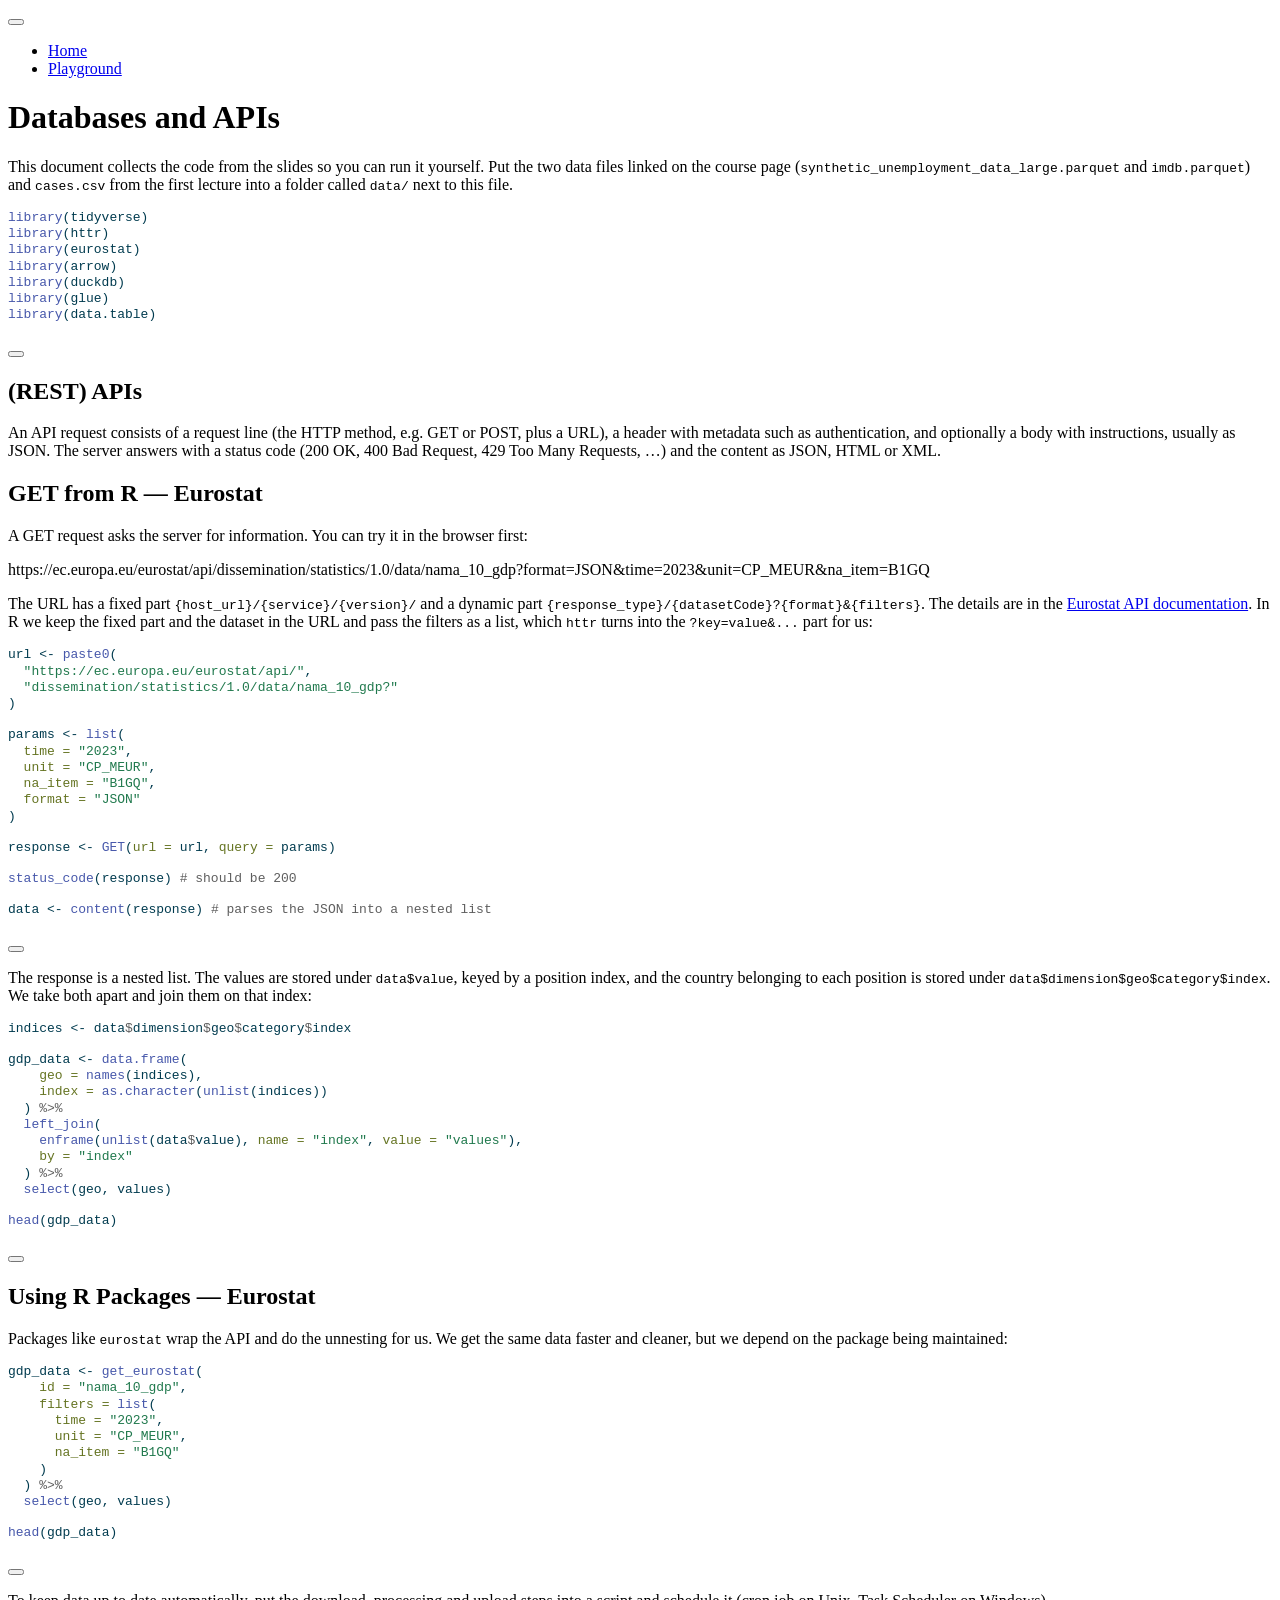
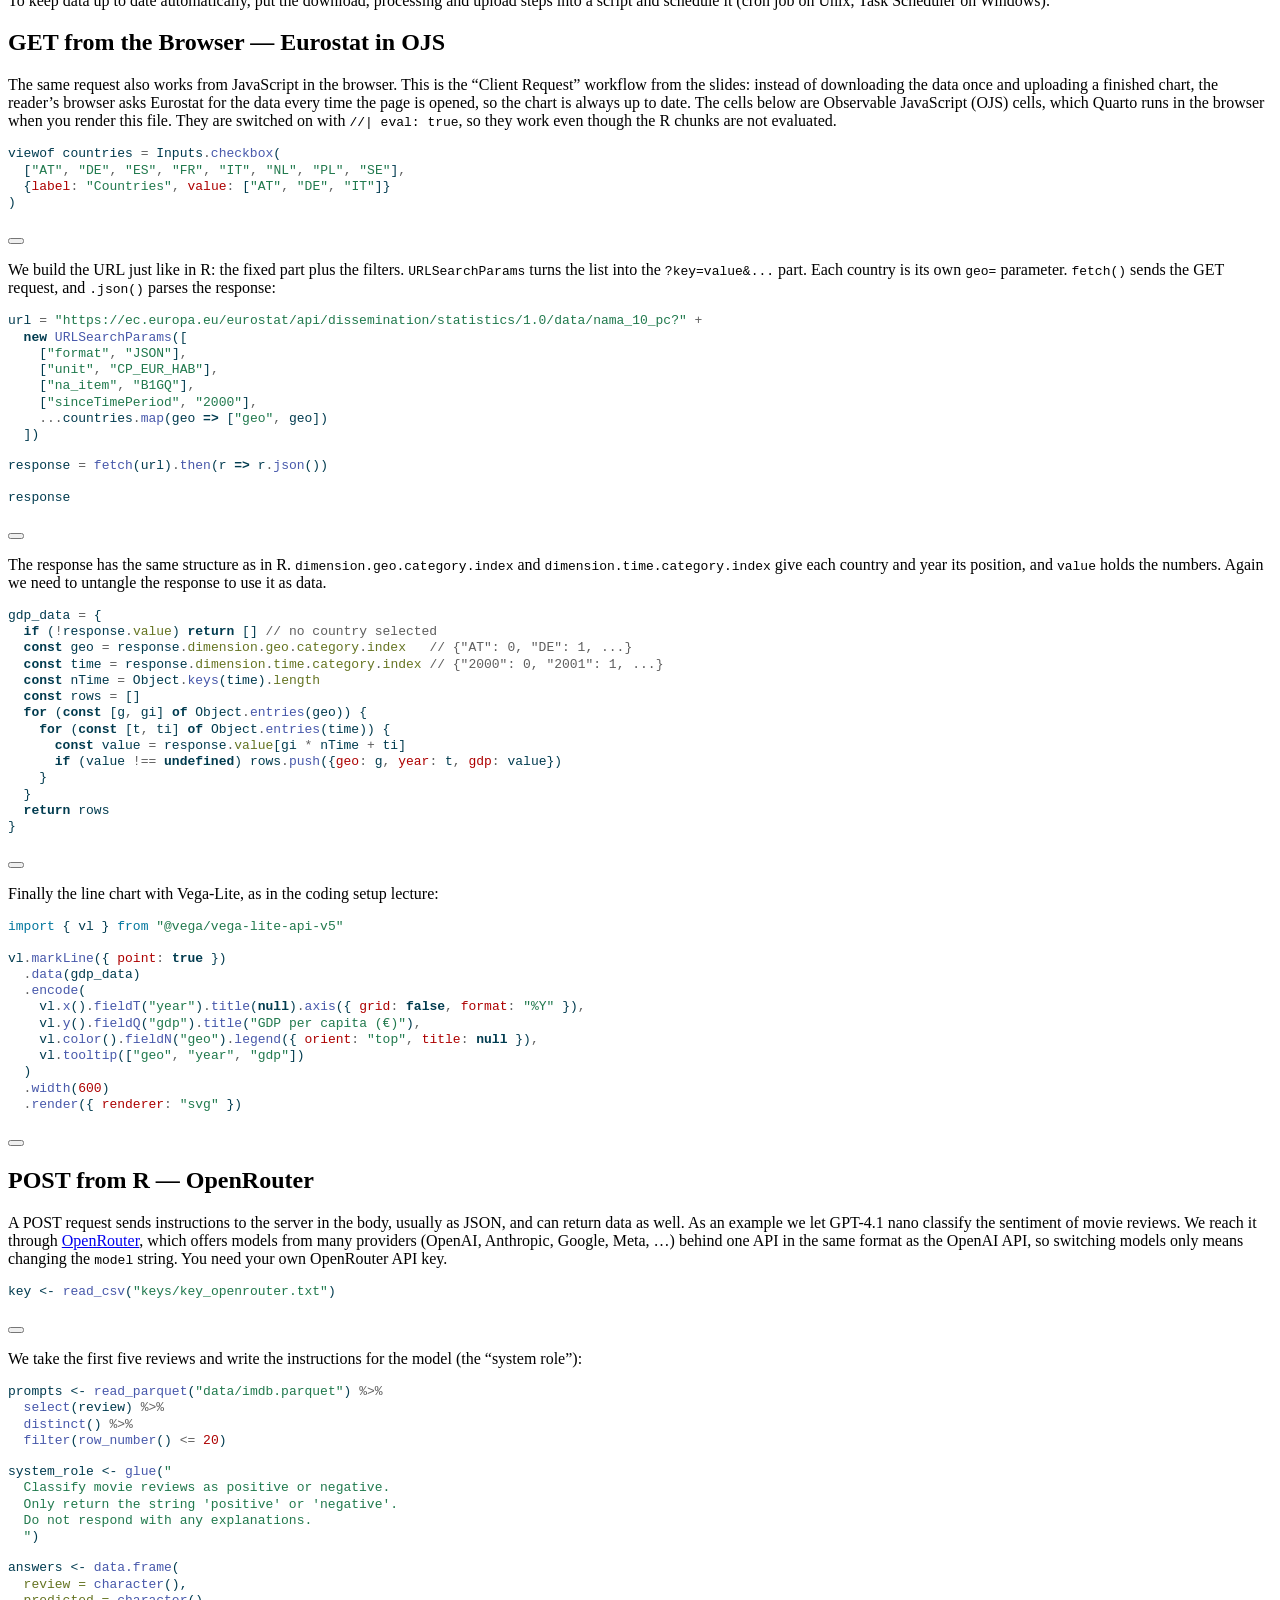
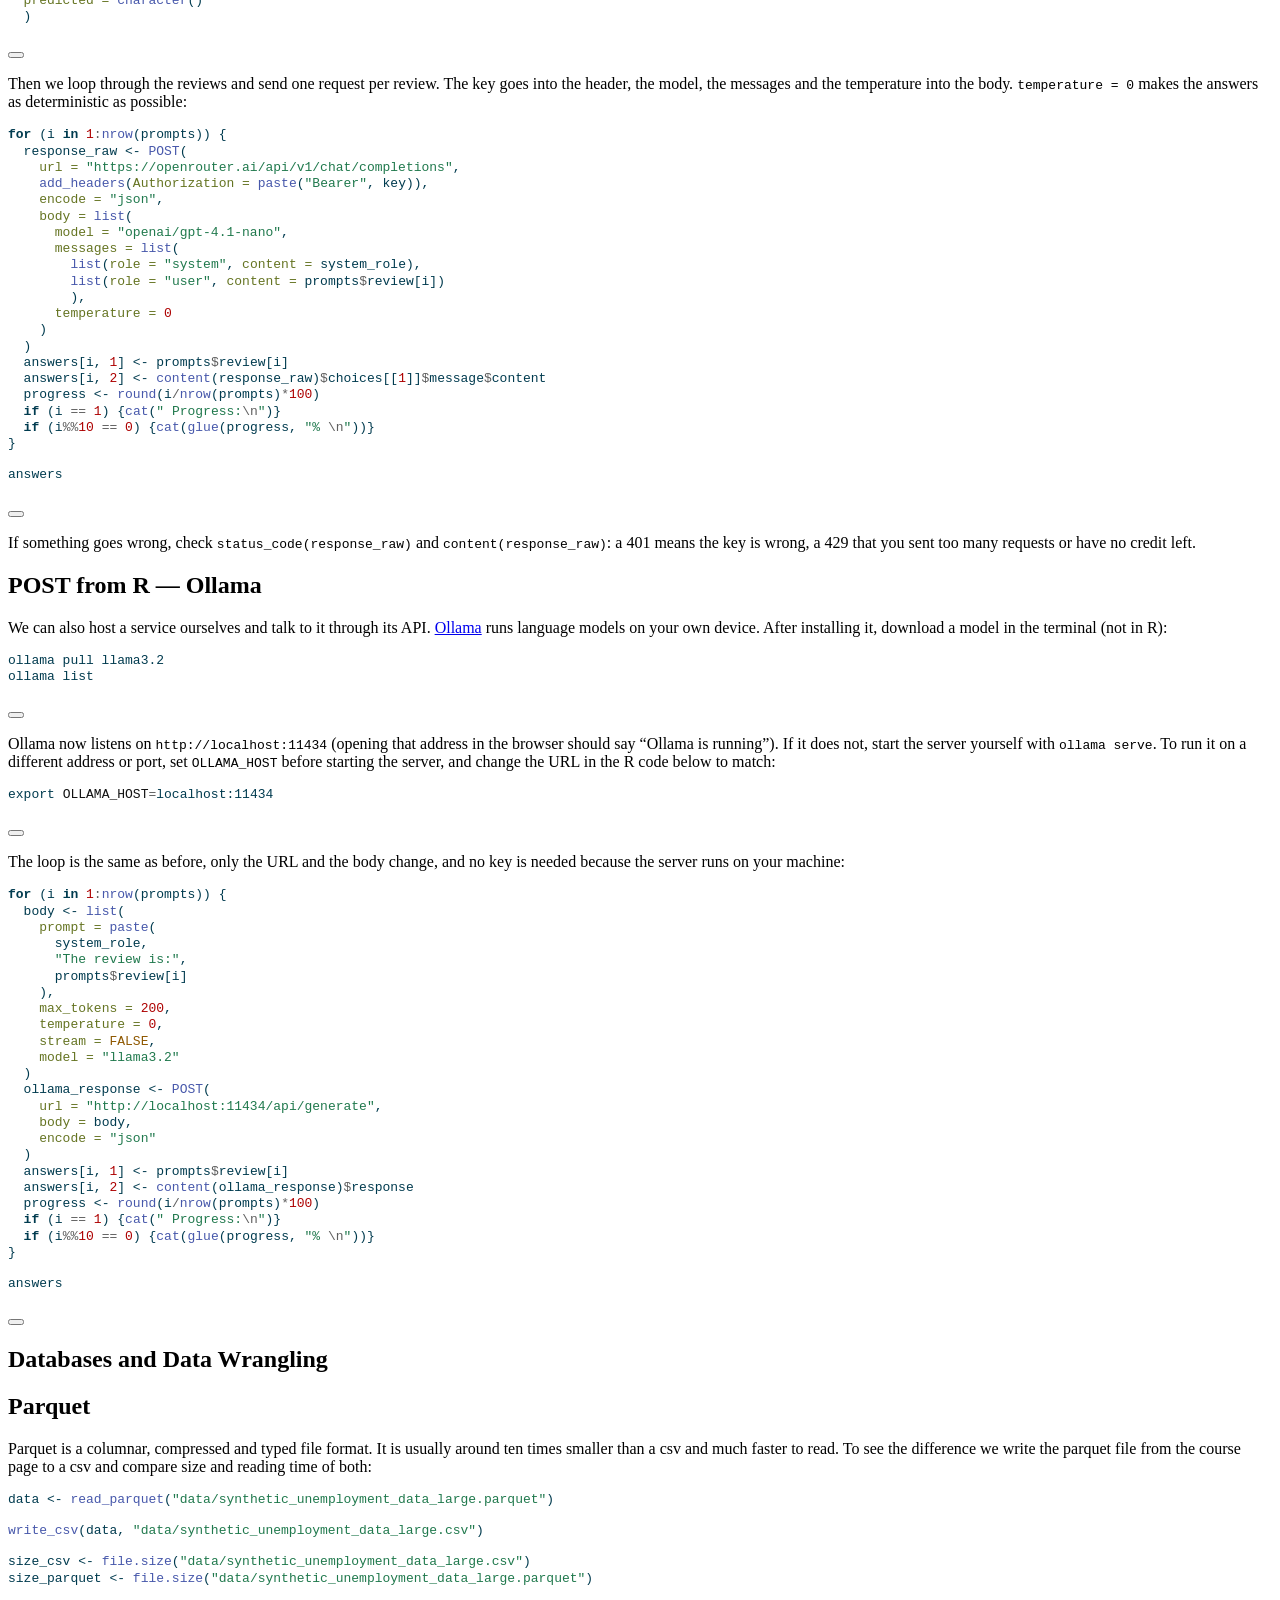
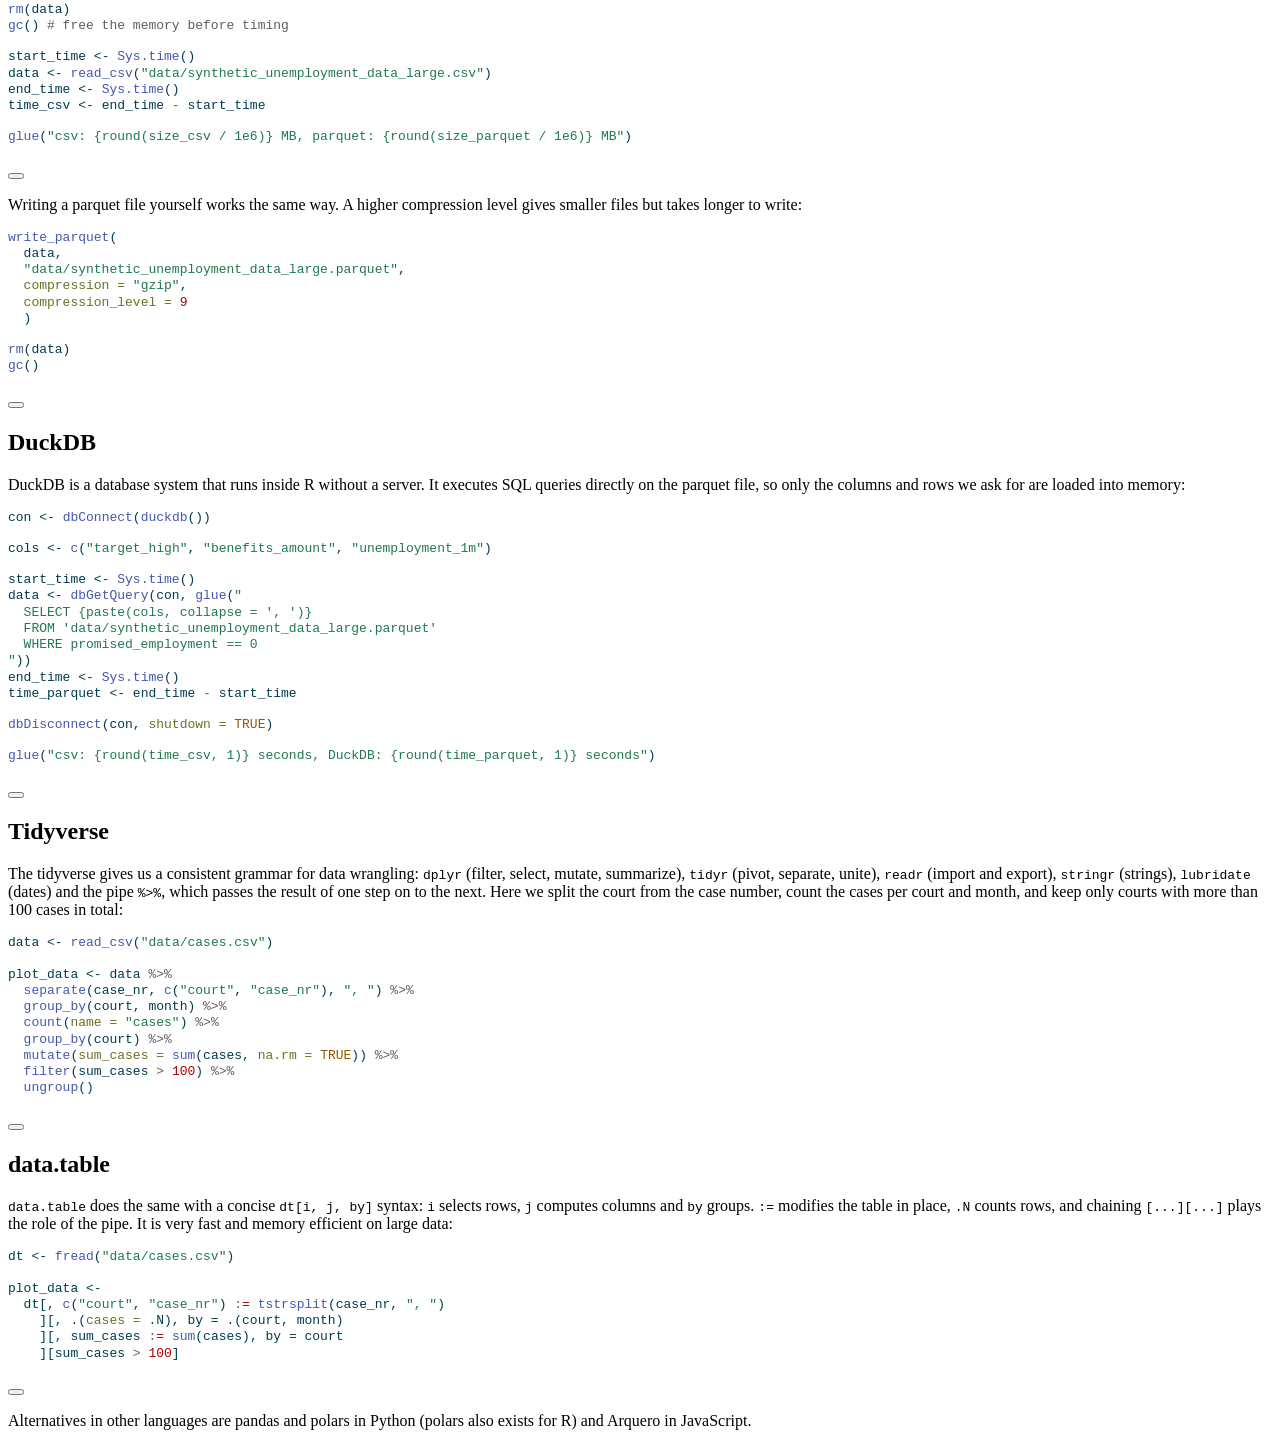
==== code-databases-api.html @ 8d9a41b2 "Built site for gh-pages" ====
<!DOCTYPE html>
<html xmlns="http://www.w3.org/1999/xhtml" lang="en" xml:lang="en"><head>

<meta charset="utf-8">
<meta name="generator" content="quarto-1.10.18">

<meta name="viewport" content="width=device-width, initial-scale=1.0, user-scalable=yes">


<title>Databases and APIs</title>
<style>
/* Default styles provided by pandoc.
** See https://pandoc.org/MANUAL.html#variables-for-html for config info.
*/
span.smallcaps{font-variant: small-caps;}
div.columns{display: flex; gap: 1.5em;}
div.column{flex: auto;}
@media screen {
div.columns{gap: min(4vw, 1.5em);}
div.column{overflow-x: auto;}
}
div.hanging-indent{margin-left: 1.5em; text-indent: -1.5em;}
ul.task-list{list-style: none;}
ul.task-list li input[type="checkbox"] {
  width: 0.8em;
  margin: 0 0.8em 0.2em -1em; /* quarto-specific, see https://github.com/quarto-dev/quarto-cli/issues/4556 */ 
  vertical-align: middle;
}
/* CSS for syntax highlighting */
html { -webkit-text-size-adjust: 100%; }
pre > code.sourceCode { white-space: pre; position: relative; }
pre > code.sourceCode > span { display: inline-block; line-height: 1.25; }
pre > code.sourceCode > span:empty { height: 1.2em; }
.sourceCode { overflow: visible; }
code.sourceCode > span { color: inherit; text-decoration: inherit; }
div.sourceCode { margin: 1em 0; }
pre.sourceCode { margin: 0; }
@media screen {
div.sourceCode { overflow: auto; }
}
@media print {
pre > code.sourceCode { white-space: pre-wrap; }
pre > code.sourceCode > span { text-indent: -5em; padding-left: 5em; }
}
pre.numberSource code
  { counter-reset: source-line 0; }
pre.numberSource code > span
  { position: relative; left: -4em; counter-increment: source-line; }
pre.numberSource code > span > a:first-child::before
  { content: counter(source-line);
    position: relative; left: -1em; text-align: right; vertical-align: baseline;
    border: none; display: inline-block;
    -webkit-touch-callout: none; -webkit-user-select: none;
    -khtml-user-select: none; -moz-user-select: none;
    -ms-user-select: none; user-select: none;
    padding: 0 4px; width: 4em;
  }
pre.numberSource { margin-left: 3em;  padding-left: 4px; }
div.sourceCode
  {   }
@media screen {
pre > code.sourceCode > span > a:first-child::before { text-decoration: underline; }
}
</style>


<script src="site_libs/quarto-nav/quarto-nav.js"></script>
<script src="site_libs/quarto-nav/headroom.min.js"></script>
<script src="site_libs/clipboard/clipboard.min.js"></script>
<script src="site_libs/quarto-search/autocomplete.umd.js"></script>
<script src="site_libs/quarto-search/fuse.min.js"></script>
<script src="site_libs/quarto-search/quarto-search.js"></script>
<meta name="quarto:offset" content="./">
<script src="site_libs/quarto-html/quarto.js" type="module"></script>
<script src="site_libs/quarto-html/tabsets/tabsets.js" type="module"></script>
<script src="site_libs/quarto-html/popper.min.js"></script>
<script src="site_libs/quarto-html/tippy.umd.min.js"></script>
<script src="site_libs/quarto-html/anchor.min.js"></script>
<link href="site_libs/quarto-html/tippy.css" rel="stylesheet">
<link href="site_libs/quarto-html/quarto-syntax-highlighting-64a204ab8560d761af7679ceaba22944.css" rel="stylesheet" id="quarto-text-highlighting-styles">
<script src="site_libs/bootstrap/bootstrap.min.js"></script>
<link href="site_libs/bootstrap/bootstrap-icons.css" rel="stylesheet">
<link href="site_libs/bootstrap/bootstrap-d0cfe7a3482e0d49a74229a8f3b76718.min.css" rel="stylesheet" append-hash="true" id="quarto-bootstrap" data-mode="light">
<script id="quarto-search-options" type="application/json">{
  "location": "navbar",
  "copy-button": false,
  "collapse-after": 3,
  "panel-placement": "end",
  "type": "overlay",
  "limit": 50,
  "keyboard-shortcut": [
    "f",
    "/",
    "s"
  ],
  "show-item-context": false,
  "language": {
    "search-no-results-text": "No results",
    "search-matching-documents-text": "matching documents",
    "search-copy-link-title": "Copy link to search",
    "search-hide-matches-text": "Hide additional matches",
    "search-more-match-text": "more match in this document",
    "search-more-matches-text": "more matches in this document",
    "search-clear-button-title": "Clear",
    "search-text-placeholder": "",
    "search-detached-cancel-button-title": "Cancel",
    "search-submit-button-title": "Submit",
    "search-label": "Search"
  }
}</script>
<script type="module" src="site_libs/quarto-ojs/quarto-ojs-runtime.js"></script>
<link href="site_libs/quarto-ojs/quarto-ojs.css" rel="stylesheet">


<link rel="stylesheet" href="style.css">
</head>

<body class="nav-fixed fullcontent quarto-light">

<div id="quarto-search-results"></div>
  <header id="quarto-header" class="headroom fixed-top">
    <nav class="navbar navbar-expand-lg " data-bs-theme="dark">
      <div class="navbar-container container-fluid">
            <div id="quarto-search" class="" title="Search"></div>
          <button class="navbar-toggler" type="button" data-bs-toggle="collapse" data-bs-target="#navbarCollapse" aria-controls="navbarCollapse" role="menu" aria-expanded="false" aria-label="Toggle navigation" onclick="if (window.quartoToggleHeadroom) { window.quartoToggleHeadroom(); }">
  <span class="navbar-toggler-icon"></span>
</button>
          <div class="collapse navbar-collapse" id="navbarCollapse">
            <ul class="navbar-nav navbar-nav-scroll me-auto">
  <li class="nav-item">
    <a class="nav-link" href="./index.html"> 
<span class="menu-text">Home</span></a>
  </li>  
  <li class="nav-item">
    <a class="nav-link" href="./playground.html"> 
<span class="menu-text">Playground</span></a>
  </li>  
</ul>
          </div> <!-- /navcollapse -->
            <div class="quarto-navbar-tools">
</div>
      </div> <!-- /container-fluid -->
    </nav>
</header>
<!-- content -->
<div id="quarto-content" class="quarto-container page-columns page-rows-contents page-layout-article page-navbar">
<!-- sidebar -->
<!-- margin-sidebar -->
    
<!-- main -->
<main class="content" id="quarto-document-content">

<header id="title-block-header" class="quarto-title-block default">
<div class="quarto-title">
<h1 class="title">Databases and APIs</h1>
</div>



<div class="quarto-title-meta">

    
  
    
  </div>
  


</header>


<p>This document collects the code from the slides so you can run it yourself. Put the two data files linked on the course page (<code>synthetic_unemployment_data_large.parquet</code> and <code>imdb.parquet</code>) and <code>cases.csv</code> from the first lecture into a folder called <code>data/</code> next to this file.</p>
<div class="cell">
<div class="code-copy-outer-scaffold"><div class="sourceCode cell-code" id="cb1"><pre class="sourceCode r code-with-copy"><code class="sourceCode r"><span id="cb1-1"><a href="#cb1-1" aria-hidden="true" tabindex="-1"></a><span class="fu">library</span>(tidyverse)</span>
<span id="cb1-2"><a href="#cb1-2" aria-hidden="true" tabindex="-1"></a><span class="fu">library</span>(httr)</span>
<span id="cb1-3"><a href="#cb1-3" aria-hidden="true" tabindex="-1"></a><span class="fu">library</span>(eurostat)</span>
<span id="cb1-4"><a href="#cb1-4" aria-hidden="true" tabindex="-1"></a><span class="fu">library</span>(arrow)</span>
<span id="cb1-5"><a href="#cb1-5" aria-hidden="true" tabindex="-1"></a><span class="fu">library</span>(duckdb)</span>
<span id="cb1-6"><a href="#cb1-6" aria-hidden="true" tabindex="-1"></a><span class="fu">library</span>(glue)</span>
<span id="cb1-7"><a href="#cb1-7" aria-hidden="true" tabindex="-1"></a><span class="fu">library</span>(data.table)</span></code></pre></div><button title="Copy to Clipboard" class="code-copy-button"><i class="bi"></i></button></div>
</div>
<section id="rest-apis" class="level1">
<h1>(REST) APIs</h1>
<p>An API request consists of a request line (the HTTP method, e.g.&nbsp;GET or POST, plus a URL), a header with metadata such as authentication, and optionally a body with instructions, usually as JSON. The server answers with a status code (200 OK, 400 Bad Request, 429 Too Many Requests, …) and the content as JSON, HTML or XML.</p>
<section id="get-from-r-eurostat" class="level2">
<h2 class="anchored" data-anchor-id="get-from-r-eurostat">GET from R — Eurostat</h2>
<p>A GET request asks the server for information. You can try it in the browser first:</p>
<p>https://ec.europa.eu/eurostat/api/dissemination/statistics/1.0/data/nama_10_gdp?format=JSON&amp;time=2023&amp;unit=CP_MEUR&amp;na_item=B1GQ</p>
<p>The URL has a fixed part <code>{host_url}/{service}/{version}/</code> and a dynamic part <code>{response_type}/{datasetCode}?{format}&amp;{filters}</code>. The details are in the <a href="https://ec.europa.eu/eurostat/web/user-guides/data-browser/api-data-access/api-detailed-guidelines/api-statistics">Eurostat API documentation</a>. In R we keep the fixed part and the dataset in the URL and pass the filters as a list, which <code>httr</code> turns into the <code>?key=value&amp;...</code> part for us:</p>
<div class="cell">
<div class="code-copy-outer-scaffold"><div class="sourceCode cell-code" id="cb2"><pre class="sourceCode r code-with-copy"><code class="sourceCode r"><span id="cb2-1"><a href="#cb2-1" aria-hidden="true" tabindex="-1"></a>url <span class="ot">&lt;-</span> <span class="fu">paste0</span>(</span>
<span id="cb2-2"><a href="#cb2-2" aria-hidden="true" tabindex="-1"></a>  <span class="st">"https://ec.europa.eu/eurostat/api/"</span>,</span>
<span id="cb2-3"><a href="#cb2-3" aria-hidden="true" tabindex="-1"></a>  <span class="st">"dissemination/statistics/1.0/data/nama_10_gdp?"</span></span>
<span id="cb2-4"><a href="#cb2-4" aria-hidden="true" tabindex="-1"></a>)</span>
<span id="cb2-5"><a href="#cb2-5" aria-hidden="true" tabindex="-1"></a></span>
<span id="cb2-6"><a href="#cb2-6" aria-hidden="true" tabindex="-1"></a>params <span class="ot">&lt;-</span> <span class="fu">list</span>(</span>
<span id="cb2-7"><a href="#cb2-7" aria-hidden="true" tabindex="-1"></a>  <span class="at">time =</span> <span class="st">"2023"</span>,</span>
<span id="cb2-8"><a href="#cb2-8" aria-hidden="true" tabindex="-1"></a>  <span class="at">unit =</span> <span class="st">"CP_MEUR"</span>,</span>
<span id="cb2-9"><a href="#cb2-9" aria-hidden="true" tabindex="-1"></a>  <span class="at">na_item =</span> <span class="st">"B1GQ"</span>,</span>
<span id="cb2-10"><a href="#cb2-10" aria-hidden="true" tabindex="-1"></a>  <span class="at">format =</span> <span class="st">"JSON"</span></span>
<span id="cb2-11"><a href="#cb2-11" aria-hidden="true" tabindex="-1"></a>)</span>
<span id="cb2-12"><a href="#cb2-12" aria-hidden="true" tabindex="-1"></a></span>
<span id="cb2-13"><a href="#cb2-13" aria-hidden="true" tabindex="-1"></a>response <span class="ot">&lt;-</span> <span class="fu">GET</span>(<span class="at">url =</span> url, <span class="at">query =</span> params)</span>
<span id="cb2-14"><a href="#cb2-14" aria-hidden="true" tabindex="-1"></a></span>
<span id="cb2-15"><a href="#cb2-15" aria-hidden="true" tabindex="-1"></a><span class="fu">status_code</span>(response) <span class="co"># should be 200</span></span>
<span id="cb2-16"><a href="#cb2-16" aria-hidden="true" tabindex="-1"></a></span>
<span id="cb2-17"><a href="#cb2-17" aria-hidden="true" tabindex="-1"></a>data <span class="ot">&lt;-</span> <span class="fu">content</span>(response) <span class="co"># parses the JSON into a nested list</span></span></code></pre></div><button title="Copy to Clipboard" class="code-copy-button"><i class="bi"></i></button></div>
</div>
<p>The response is a nested list. The values are stored under <code>data$value</code>, keyed by a position index, and the country belonging to each position is stored under <code>data$dimension$geo$category$index</code>. We take both apart and join them on that index:</p>
<div class="cell">
<div class="code-copy-outer-scaffold"><div class="sourceCode cell-code" id="cb3"><pre class="sourceCode r code-with-copy"><code class="sourceCode r"><span id="cb3-1"><a href="#cb3-1" aria-hidden="true" tabindex="-1"></a>indices <span class="ot">&lt;-</span> data<span class="sc">$</span>dimension<span class="sc">$</span>geo<span class="sc">$</span>category<span class="sc">$</span>index</span>
<span id="cb3-2"><a href="#cb3-2" aria-hidden="true" tabindex="-1"></a></span>
<span id="cb3-3"><a href="#cb3-3" aria-hidden="true" tabindex="-1"></a>gdp_data <span class="ot">&lt;-</span> <span class="fu">data.frame</span>(</span>
<span id="cb3-4"><a href="#cb3-4" aria-hidden="true" tabindex="-1"></a>    <span class="at">geo =</span> <span class="fu">names</span>(indices),</span>
<span id="cb3-5"><a href="#cb3-5" aria-hidden="true" tabindex="-1"></a>    <span class="at">index =</span> <span class="fu">as.character</span>(<span class="fu">unlist</span>(indices))</span>
<span id="cb3-6"><a href="#cb3-6" aria-hidden="true" tabindex="-1"></a>  ) <span class="sc">%&gt;%</span></span>
<span id="cb3-7"><a href="#cb3-7" aria-hidden="true" tabindex="-1"></a>  <span class="fu">left_join</span>(</span>
<span id="cb3-8"><a href="#cb3-8" aria-hidden="true" tabindex="-1"></a>    <span class="fu">enframe</span>(<span class="fu">unlist</span>(data<span class="sc">$</span>value), <span class="at">name =</span> <span class="st">"index"</span>, <span class="at">value =</span> <span class="st">"values"</span>),</span>
<span id="cb3-9"><a href="#cb3-9" aria-hidden="true" tabindex="-1"></a>    <span class="at">by =</span> <span class="st">"index"</span></span>
<span id="cb3-10"><a href="#cb3-10" aria-hidden="true" tabindex="-1"></a>  ) <span class="sc">%&gt;%</span></span>
<span id="cb3-11"><a href="#cb3-11" aria-hidden="true" tabindex="-1"></a>  <span class="fu">select</span>(geo, values)</span>
<span id="cb3-12"><a href="#cb3-12" aria-hidden="true" tabindex="-1"></a></span>
<span id="cb3-13"><a href="#cb3-13" aria-hidden="true" tabindex="-1"></a><span class="fu">head</span>(gdp_data)</span></code></pre></div><button title="Copy to Clipboard" class="code-copy-button"><i class="bi"></i></button></div>
</div>
</section>
<section id="using-r-packages-eurostat" class="level2">
<h2 class="anchored" data-anchor-id="using-r-packages-eurostat">Using R Packages — Eurostat</h2>
<p>Packages like <code>eurostat</code> wrap the API and do the unnesting for us. We get the same data faster and cleaner, but we depend on the package being maintained:</p>
<div class="cell">
<div class="code-copy-outer-scaffold"><div class="sourceCode cell-code" id="cb4"><pre class="sourceCode r code-with-copy"><code class="sourceCode r"><span id="cb4-1"><a href="#cb4-1" aria-hidden="true" tabindex="-1"></a>gdp_data <span class="ot">&lt;-</span> <span class="fu">get_eurostat</span>(</span>
<span id="cb4-2"><a href="#cb4-2" aria-hidden="true" tabindex="-1"></a>    <span class="at">id =</span> <span class="st">"nama_10_gdp"</span>,</span>
<span id="cb4-3"><a href="#cb4-3" aria-hidden="true" tabindex="-1"></a>    <span class="at">filters =</span> <span class="fu">list</span>(</span>
<span id="cb4-4"><a href="#cb4-4" aria-hidden="true" tabindex="-1"></a>      <span class="at">time =</span> <span class="st">"2023"</span>,</span>
<span id="cb4-5"><a href="#cb4-5" aria-hidden="true" tabindex="-1"></a>      <span class="at">unit =</span> <span class="st">"CP_MEUR"</span>,</span>
<span id="cb4-6"><a href="#cb4-6" aria-hidden="true" tabindex="-1"></a>      <span class="at">na_item =</span> <span class="st">"B1GQ"</span></span>
<span id="cb4-7"><a href="#cb4-7" aria-hidden="true" tabindex="-1"></a>    )</span>
<span id="cb4-8"><a href="#cb4-8" aria-hidden="true" tabindex="-1"></a>  ) <span class="sc">%&gt;%</span></span>
<span id="cb4-9"><a href="#cb4-9" aria-hidden="true" tabindex="-1"></a>  <span class="fu">select</span>(geo, values)</span>
<span id="cb4-10"><a href="#cb4-10" aria-hidden="true" tabindex="-1"></a></span>
<span id="cb4-11"><a href="#cb4-11" aria-hidden="true" tabindex="-1"></a><span class="fu">head</span>(gdp_data)</span></code></pre></div><button title="Copy to Clipboard" class="code-copy-button"><i class="bi"></i></button></div>
</div>
<p>To keep data up to date automatically, put the download, processing and upload steps into a script and schedule it (cron job on Unix, Task Scheduler on Windows).</p>
</section>
<section id="get-from-the-browser-eurostat-in-ojs" class="level2">
<h2 class="anchored" data-anchor-id="get-from-the-browser-eurostat-in-ojs">GET from the Browser — Eurostat in OJS</h2>
<p>The same request also works from JavaScript in the browser. This is the “Client Request” workflow from the slides: instead of downloading the data once and uploading a finished chart, the reader’s browser asks Eurostat for the data every time the page is opened, so the chart is always up to date. The cells below are Observable JavaScript (OJS) cells, which Quarto runs in the browser when you render this file. They are switched on with <code>//| eval: true</code>, so they work even though the R chunks are not evaluated.</p>
<div class="cell" data-eval="true">
<div class="code-copy-outer-scaffold"><div class="sourceCode cell-code" id="cb5" data-startfrom="98" data-source-offset="0"><pre class="sourceCode js code-with-copy"><code class="sourceCode javascript" style="counter-reset: source-line 97;"><span id="cb5-98"><a href="#cb5-98" aria-hidden="true" tabindex="-1"></a>viewof countries <span class="op">=</span> Inputs<span class="op">.</span><span class="fu">checkbox</span>(</span>
<span id="cb5-99"><a href="#cb5-99" aria-hidden="true" tabindex="-1"></a>  [<span class="st">"AT"</span><span class="op">,</span> <span class="st">"DE"</span><span class="op">,</span> <span class="st">"ES"</span><span class="op">,</span> <span class="st">"FR"</span><span class="op">,</span> <span class="st">"IT"</span><span class="op">,</span> <span class="st">"NL"</span><span class="op">,</span> <span class="st">"PL"</span><span class="op">,</span> <span class="st">"SE"</span>]<span class="op">,</span></span>
<span id="cb5-100"><a href="#cb5-100" aria-hidden="true" tabindex="-1"></a>  {<span class="dt">label</span><span class="op">:</span> <span class="st">"Countries"</span><span class="op">,</span> <span class="dt">value</span><span class="op">:</span> [<span class="st">"AT"</span><span class="op">,</span> <span class="st">"DE"</span><span class="op">,</span> <span class="st">"IT"</span>]}</span>
<span id="cb5-101"><a href="#cb5-101" aria-hidden="true" tabindex="-1"></a>)</span></code></pre></div><button title="Copy to Clipboard" class="code-copy-button"><i class="bi"></i></button></div>
<div class="cell-output cell-output-display">
<div id="ojs-cell-1" data-nodetype="declaration">

</div>
</div>
</div>
<p>We build the URL just like in R: the fixed part plus the filters. <code>URLSearchParams</code> turns the list into the <code>?key=value&amp;...</code> part. Each country is its own <code>geo=</code> parameter. <code>fetch()</code> sends the GET request, and <code>.json()</code> parses the response:</p>
<div class="cell" data-eval="true">
<div class="code-copy-outer-scaffold"><div class="sourceCode cell-code" id="cb6" data-startfrom="111" data-source-offset="-0"><pre class="sourceCode js code-with-copy"><code class="sourceCode javascript" style="counter-reset: source-line 110;"><span id="cb6-111"><a href="#cb6-111" aria-hidden="true" tabindex="-1"></a>url <span class="op">=</span> <span class="st">"https://ec.europa.eu/eurostat/api/dissemination/statistics/1.0/data/nama_10_pc?"</span> <span class="op">+</span></span>
<span id="cb6-112"><a href="#cb6-112" aria-hidden="true" tabindex="-1"></a>  <span class="kw">new</span> <span class="fu">URLSearchParams</span>([</span>
<span id="cb6-113"><a href="#cb6-113" aria-hidden="true" tabindex="-1"></a>    [<span class="st">"format"</span><span class="op">,</span> <span class="st">"JSON"</span>]<span class="op">,</span></span>
<span id="cb6-114"><a href="#cb6-114" aria-hidden="true" tabindex="-1"></a>    [<span class="st">"unit"</span><span class="op">,</span> <span class="st">"CP_EUR_HAB"</span>]<span class="op">,</span></span>
<span id="cb6-115"><a href="#cb6-115" aria-hidden="true" tabindex="-1"></a>    [<span class="st">"na_item"</span><span class="op">,</span> <span class="st">"B1GQ"</span>]<span class="op">,</span></span>
<span id="cb6-116"><a href="#cb6-116" aria-hidden="true" tabindex="-1"></a>    [<span class="st">"sinceTimePeriod"</span><span class="op">,</span> <span class="st">"2000"</span>]<span class="op">,</span></span>
<span id="cb6-117"><a href="#cb6-117" aria-hidden="true" tabindex="-1"></a>    <span class="op">...</span>countries<span class="op">.</span><span class="fu">map</span>(geo <span class="kw">=&gt;</span> [<span class="st">"geo"</span><span class="op">,</span> geo])</span>
<span id="cb6-118"><a href="#cb6-118" aria-hidden="true" tabindex="-1"></a>  ])</span>
<span id="cb6-119"><a href="#cb6-119" aria-hidden="true" tabindex="-1"></a></span>
<span id="cb6-120"><a href="#cb6-120" aria-hidden="true" tabindex="-1"></a>response <span class="op">=</span> <span class="fu">fetch</span>(url)<span class="op">.</span><span class="fu">then</span>(r <span class="kw">=&gt;</span> r<span class="op">.</span><span class="fu">json</span>())</span>
<span id="cb6-121"><a href="#cb6-121" aria-hidden="true" tabindex="-1"></a></span>
<span id="cb6-122"><a href="#cb6-122" aria-hidden="true" tabindex="-1"></a>response</span></code></pre></div><button title="Copy to Clipboard" class="code-copy-button"><i class="bi"></i></button></div>
<div class="cell-output cell-output-display">
<div>
<div id="ojs-cell-2-1" data-nodetype="declaration">

</div>
</div>
</div>
<div class="cell-output cell-output-display">
<div>
<div id="ojs-cell-2-2" data-nodetype="declaration">

</div>
</div>
</div>
<div class="cell-output cell-output-display">
<div>
<div id="ojs-cell-2-3" data-nodetype="expression">

</div>
</div>
</div>
</div>
<p>The response has the same structure as in R. <code>dimension.geo.category.index</code> and <code>dimension.time.category.index</code> give each country and year its position, and <code>value</code> holds the numbers. Again we need to untangle the response to use it as data.</p>
<div class="cell" data-eval="true">
<div class="code-copy-outer-scaffold"><div class="sourceCode cell-code" id="cb7" data-startfrom="130" data-source-offset="0"><pre class="sourceCode js code-with-copy"><code class="sourceCode javascript" style="counter-reset: source-line 129;"><span id="cb7-130"><a href="#cb7-130" aria-hidden="true" tabindex="-1"></a>gdp_data <span class="op">=</span> {</span>
<span id="cb7-131"><a href="#cb7-131" aria-hidden="true" tabindex="-1"></a>  <span class="cf">if</span> (<span class="op">!</span>response<span class="op">.</span><span class="at">value</span>) <span class="cf">return</span> [] <span class="co">// no country selected</span></span>
<span id="cb7-132"><a href="#cb7-132" aria-hidden="true" tabindex="-1"></a>  <span class="kw">const</span> geo <span class="op">=</span> response<span class="op">.</span><span class="at">dimension</span><span class="op">.</span><span class="at">geo</span><span class="op">.</span><span class="at">category</span><span class="op">.</span><span class="at">index</span>   <span class="co">// {"AT": 0, "DE": 1, ...}</span></span>
<span id="cb7-133"><a href="#cb7-133" aria-hidden="true" tabindex="-1"></a>  <span class="kw">const</span> time <span class="op">=</span> response<span class="op">.</span><span class="at">dimension</span><span class="op">.</span><span class="at">time</span><span class="op">.</span><span class="at">category</span><span class="op">.</span><span class="at">index</span> <span class="co">// {"2000": 0, "2001": 1, ...}</span></span>
<span id="cb7-134"><a href="#cb7-134" aria-hidden="true" tabindex="-1"></a>  <span class="kw">const</span> nTime <span class="op">=</span> <span class="bu">Object</span><span class="op">.</span><span class="fu">keys</span>(time)<span class="op">.</span><span class="at">length</span></span>
<span id="cb7-135"><a href="#cb7-135" aria-hidden="true" tabindex="-1"></a>  <span class="kw">const</span> rows <span class="op">=</span> []</span>
<span id="cb7-136"><a href="#cb7-136" aria-hidden="true" tabindex="-1"></a>  <span class="cf">for</span> (<span class="kw">const</span> [g<span class="op">,</span> gi] <span class="kw">of</span> <span class="bu">Object</span><span class="op">.</span><span class="fu">entries</span>(geo)) {</span>
<span id="cb7-137"><a href="#cb7-137" aria-hidden="true" tabindex="-1"></a>    <span class="cf">for</span> (<span class="kw">const</span> [t<span class="op">,</span> ti] <span class="kw">of</span> <span class="bu">Object</span><span class="op">.</span><span class="fu">entries</span>(time)) {</span>
<span id="cb7-138"><a href="#cb7-138" aria-hidden="true" tabindex="-1"></a>      <span class="kw">const</span> value <span class="op">=</span> response<span class="op">.</span><span class="at">value</span>[gi <span class="op">*</span> nTime <span class="op">+</span> ti]</span>
<span id="cb7-139"><a href="#cb7-139" aria-hidden="true" tabindex="-1"></a>      <span class="cf">if</span> (value <span class="op">!==</span> <span class="kw">undefined</span>) rows<span class="op">.</span><span class="fu">push</span>({<span class="dt">geo</span><span class="op">:</span> g<span class="op">,</span> <span class="dt">year</span><span class="op">:</span> t<span class="op">,</span> <span class="dt">gdp</span><span class="op">:</span> value})</span>
<span id="cb7-140"><a href="#cb7-140" aria-hidden="true" tabindex="-1"></a>    }</span>
<span id="cb7-141"><a href="#cb7-141" aria-hidden="true" tabindex="-1"></a>  }</span>
<span id="cb7-142"><a href="#cb7-142" aria-hidden="true" tabindex="-1"></a>  <span class="cf">return</span> rows</span>
<span id="cb7-143"><a href="#cb7-143" aria-hidden="true" tabindex="-1"></a>}</span></code></pre></div><button title="Copy to Clipboard" class="code-copy-button"><i class="bi"></i></button></div>
<div class="cell-output cell-output-display">
<div id="ojs-cell-3" data-nodetype="declaration">

</div>
</div>
</div>
<p>Finally the line chart with Vega-Lite, as in the coding setup lecture:</p>
<div class="cell" data-eval="true">
<div class="code-copy-outer-scaffold"><div class="sourceCode cell-code" id="cb8" data-startfrom="154" data-source-offset="-0"><pre class="sourceCode js code-with-copy"><code class="sourceCode javascript" style="counter-reset: source-line 153;"><span id="cb8-154"><a href="#cb8-154" aria-hidden="true" tabindex="-1"></a><span class="im">import</span> { vl } <span class="im">from</span> <span class="st">"@vega/vega-lite-api-v5"</span></span>
<span id="cb8-155"><a href="#cb8-155" aria-hidden="true" tabindex="-1"></a></span>
<span id="cb8-156"><a href="#cb8-156" aria-hidden="true" tabindex="-1"></a>vl<span class="op">.</span><span class="fu">markLine</span>({ <span class="dt">point</span><span class="op">:</span> <span class="kw">true</span> })</span>
<span id="cb8-157"><a href="#cb8-157" aria-hidden="true" tabindex="-1"></a>  <span class="op">.</span><span class="fu">data</span>(gdp_data)</span>
<span id="cb8-158"><a href="#cb8-158" aria-hidden="true" tabindex="-1"></a>  <span class="op">.</span><span class="fu">encode</span>(</span>
<span id="cb8-159"><a href="#cb8-159" aria-hidden="true" tabindex="-1"></a>    vl<span class="op">.</span><span class="fu">x</span>()<span class="op">.</span><span class="fu">fieldT</span>(<span class="st">"year"</span>)<span class="op">.</span><span class="fu">title</span>(<span class="kw">null</span>)<span class="op">.</span><span class="fu">axis</span>({ <span class="dt">grid</span><span class="op">:</span> <span class="kw">false</span><span class="op">,</span> <span class="dt">format</span><span class="op">:</span> <span class="st">"%Y"</span> })<span class="op">,</span></span>
<span id="cb8-160"><a href="#cb8-160" aria-hidden="true" tabindex="-1"></a>    vl<span class="op">.</span><span class="fu">y</span>()<span class="op">.</span><span class="fu">fieldQ</span>(<span class="st">"gdp"</span>)<span class="op">.</span><span class="fu">title</span>(<span class="st">"GDP per capita (€)"</span>)<span class="op">,</span></span>
<span id="cb8-161"><a href="#cb8-161" aria-hidden="true" tabindex="-1"></a>    vl<span class="op">.</span><span class="fu">color</span>()<span class="op">.</span><span class="fu">fieldN</span>(<span class="st">"geo"</span>)<span class="op">.</span><span class="fu">legend</span>({ <span class="dt">orient</span><span class="op">:</span> <span class="st">"top"</span><span class="op">,</span> <span class="dt">title</span><span class="op">:</span> <span class="kw">null</span> })<span class="op">,</span></span>
<span id="cb8-162"><a href="#cb8-162" aria-hidden="true" tabindex="-1"></a>    vl<span class="op">.</span><span class="fu">tooltip</span>([<span class="st">"geo"</span><span class="op">,</span> <span class="st">"year"</span><span class="op">,</span> <span class="st">"gdp"</span>])</span>
<span id="cb8-163"><a href="#cb8-163" aria-hidden="true" tabindex="-1"></a>  )</span>
<span id="cb8-164"><a href="#cb8-164" aria-hidden="true" tabindex="-1"></a>  <span class="op">.</span><span class="fu">width</span>(<span class="dv">600</span>)</span>
<span id="cb8-165"><a href="#cb8-165" aria-hidden="true" tabindex="-1"></a>  <span class="op">.</span><span class="fu">render</span>({ <span class="dt">renderer</span><span class="op">:</span> <span class="st">"svg"</span> })</span></code></pre></div><button title="Copy to Clipboard" class="code-copy-button"><i class="bi"></i></button></div>
<div class="cell-output cell-output-display">
<div>
<div id="ojs-cell-4-1" data-nodetype="declaration">

</div>
</div>
</div>
<div class="cell-output cell-output-display">
<div>
<div id="ojs-cell-4-2" data-nodetype="expression">

</div>
</div>
</div>
</div>
</section>
<section id="post-from-r-openrouter" class="level2">
<h2 class="anchored" data-anchor-id="post-from-r-openrouter">POST from R — OpenRouter</h2>
<p>A POST request sends instructions to the server in the body, usually as JSON, and can return data as well. As an example we let GPT-4.1 nano classify the sentiment of movie reviews. We reach it through <a href="https://openrouter.ai/docs/quickstart">OpenRouter</a>, which offers models from many providers (OpenAI, Anthropic, Google, Meta, …) behind one API in the same format as the OpenAI API, so switching models only means changing the <code>model</code> string. You need your own OpenRouter API key.</p>
<div class="cell">
<div class="code-copy-outer-scaffold"><div class="sourceCode cell-code" id="cb9"><pre class="sourceCode r code-with-copy"><code class="sourceCode r"><span id="cb9-1"><a href="#cb9-1" aria-hidden="true" tabindex="-1"></a>key <span class="ot">&lt;-</span> <span class="fu">read_csv</span>(<span class="st">"keys/key_openrouter.txt"</span>)</span></code></pre></div><button title="Copy to Clipboard" class="code-copy-button"><i class="bi"></i></button></div>
</div>
<p>We take the first five reviews and write the instructions for the model (the “system role”):</p>
<div class="cell">
<div class="code-copy-outer-scaffold"><div class="sourceCode cell-code" id="cb10"><pre class="sourceCode r code-with-copy"><code class="sourceCode r"><span id="cb10-1"><a href="#cb10-1" aria-hidden="true" tabindex="-1"></a>prompts <span class="ot">&lt;-</span> <span class="fu">read_parquet</span>(<span class="st">"data/imdb.parquet"</span>) <span class="sc">%&gt;%</span></span>
<span id="cb10-2"><a href="#cb10-2" aria-hidden="true" tabindex="-1"></a>  <span class="fu">select</span>(review) <span class="sc">%&gt;%</span></span>
<span id="cb10-3"><a href="#cb10-3" aria-hidden="true" tabindex="-1"></a>  <span class="fu">distinct</span>() <span class="sc">%&gt;%</span></span>
<span id="cb10-4"><a href="#cb10-4" aria-hidden="true" tabindex="-1"></a>  <span class="fu">filter</span>(<span class="fu">row_number</span>() <span class="sc">&lt;=</span> <span class="dv">20</span>)</span>
<span id="cb10-5"><a href="#cb10-5" aria-hidden="true" tabindex="-1"></a></span>
<span id="cb10-6"><a href="#cb10-6" aria-hidden="true" tabindex="-1"></a>system_role <span class="ot">&lt;-</span> <span class="fu">glue</span>(<span class="st">"</span></span>
<span id="cb10-7"><a href="#cb10-7" aria-hidden="true" tabindex="-1"></a><span class="st">  Classify movie reviews as positive or negative.</span></span>
<span id="cb10-8"><a href="#cb10-8" aria-hidden="true" tabindex="-1"></a><span class="st">  Only return the string 'positive' or 'negative'.</span></span>
<span id="cb10-9"><a href="#cb10-9" aria-hidden="true" tabindex="-1"></a><span class="st">  Do not respond with any explanations.</span></span>
<span id="cb10-10"><a href="#cb10-10" aria-hidden="true" tabindex="-1"></a><span class="st">  "</span>)</span>
<span id="cb10-11"><a href="#cb10-11" aria-hidden="true" tabindex="-1"></a></span>
<span id="cb10-12"><a href="#cb10-12" aria-hidden="true" tabindex="-1"></a>answers <span class="ot">&lt;-</span> <span class="fu">data.frame</span>(</span>
<span id="cb10-13"><a href="#cb10-13" aria-hidden="true" tabindex="-1"></a>  <span class="at">review =</span> <span class="fu">character</span>(),</span>
<span id="cb10-14"><a href="#cb10-14" aria-hidden="true" tabindex="-1"></a>  <span class="at">predicted =</span> <span class="fu">character</span>()</span>
<span id="cb10-15"><a href="#cb10-15" aria-hidden="true" tabindex="-1"></a>  )</span></code></pre></div><button title="Copy to Clipboard" class="code-copy-button"><i class="bi"></i></button></div>
</div>
<p>Then we loop through the reviews and send one request per review. The key goes into the header, the model, the messages and the temperature into the body. <code>temperature = 0</code> makes the answers as deterministic as possible:</p>
<div class="cell">
<div class="code-copy-outer-scaffold"><div class="sourceCode cell-code" id="cb11"><pre class="sourceCode r code-with-copy"><code class="sourceCode r"><span id="cb11-1"><a href="#cb11-1" aria-hidden="true" tabindex="-1"></a><span class="cf">for</span> (i <span class="cf">in</span> <span class="dv">1</span><span class="sc">:</span><span class="fu">nrow</span>(prompts)) {</span>
<span id="cb11-2"><a href="#cb11-2" aria-hidden="true" tabindex="-1"></a>  response_raw <span class="ot">&lt;-</span> <span class="fu">POST</span>(</span>
<span id="cb11-3"><a href="#cb11-3" aria-hidden="true" tabindex="-1"></a>    <span class="at">url =</span> <span class="st">"https://openrouter.ai/api/v1/chat/completions"</span>,</span>
<span id="cb11-4"><a href="#cb11-4" aria-hidden="true" tabindex="-1"></a>    <span class="fu">add_headers</span>(<span class="at">Authorization =</span> <span class="fu">paste</span>(<span class="st">"Bearer"</span>, key)),</span>
<span id="cb11-5"><a href="#cb11-5" aria-hidden="true" tabindex="-1"></a>    <span class="at">encode =</span> <span class="st">"json"</span>,</span>
<span id="cb11-6"><a href="#cb11-6" aria-hidden="true" tabindex="-1"></a>    <span class="at">body =</span> <span class="fu">list</span>(</span>
<span id="cb11-7"><a href="#cb11-7" aria-hidden="true" tabindex="-1"></a>      <span class="at">model =</span> <span class="st">"openai/gpt-4.1-nano"</span>,</span>
<span id="cb11-8"><a href="#cb11-8" aria-hidden="true" tabindex="-1"></a>      <span class="at">messages =</span> <span class="fu">list</span>(</span>
<span id="cb11-9"><a href="#cb11-9" aria-hidden="true" tabindex="-1"></a>        <span class="fu">list</span>(<span class="at">role =</span> <span class="st">"system"</span>, <span class="at">content =</span> system_role),</span>
<span id="cb11-10"><a href="#cb11-10" aria-hidden="true" tabindex="-1"></a>        <span class="fu">list</span>(<span class="at">role =</span> <span class="st">"user"</span>, <span class="at">content =</span> prompts<span class="sc">$</span>review[i])</span>
<span id="cb11-11"><a href="#cb11-11" aria-hidden="true" tabindex="-1"></a>        ),</span>
<span id="cb11-12"><a href="#cb11-12" aria-hidden="true" tabindex="-1"></a>      <span class="at">temperature =</span> <span class="dv">0</span></span>
<span id="cb11-13"><a href="#cb11-13" aria-hidden="true" tabindex="-1"></a>    )</span>
<span id="cb11-14"><a href="#cb11-14" aria-hidden="true" tabindex="-1"></a>  )</span>
<span id="cb11-15"><a href="#cb11-15" aria-hidden="true" tabindex="-1"></a>  answers[i, <span class="dv">1</span>] <span class="ot">&lt;-</span> prompts<span class="sc">$</span>review[i]</span>
<span id="cb11-16"><a href="#cb11-16" aria-hidden="true" tabindex="-1"></a>  answers[i, <span class="dv">2</span>] <span class="ot">&lt;-</span> <span class="fu">content</span>(response_raw)<span class="sc">$</span>choices[[<span class="dv">1</span>]]<span class="sc">$</span>message<span class="sc">$</span>content</span>
<span id="cb11-17"><a href="#cb11-17" aria-hidden="true" tabindex="-1"></a>  progress <span class="ot">&lt;-</span> <span class="fu">round</span>(i<span class="sc">/</span><span class="fu">nrow</span>(prompts)<span class="sc">*</span><span class="dv">100</span>)</span>
<span id="cb11-18"><a href="#cb11-18" aria-hidden="true" tabindex="-1"></a>  <span class="cf">if</span> (i <span class="sc">==</span> <span class="dv">1</span>) {<span class="fu">cat</span>(<span class="st">" Progress:</span><span class="sc">\n</span><span class="st">"</span>)}</span>
<span id="cb11-19"><a href="#cb11-19" aria-hidden="true" tabindex="-1"></a>  <span class="cf">if</span> (i<span class="sc">%%</span><span class="dv">10</span> <span class="sc">==</span> <span class="dv">0</span>) {<span class="fu">cat</span>(<span class="fu">glue</span>(progress, <span class="st">"% </span><span class="sc">\n</span><span class="st">"</span>))}</span>
<span id="cb11-20"><a href="#cb11-20" aria-hidden="true" tabindex="-1"></a>}</span>
<span id="cb11-21"><a href="#cb11-21" aria-hidden="true" tabindex="-1"></a></span>
<span id="cb11-22"><a href="#cb11-22" aria-hidden="true" tabindex="-1"></a>answers</span></code></pre></div><button title="Copy to Clipboard" class="code-copy-button"><i class="bi"></i></button></div>
</div>
<p>If something goes wrong, check <code>status_code(response_raw)</code> and <code>content(response_raw)</code>: a 401 means the key is wrong, a 429 that you sent too many requests or have no credit left.</p>
</section>
<section id="post-from-r-ollama" class="level2">
<h2 class="anchored" data-anchor-id="post-from-r-ollama">POST from R — Ollama</h2>
<p>We can also host a service ourselves and talk to it through its API. <a href="https://docs.ollama.com">Ollama</a> runs language models on your own device. After installing it, download a model in the terminal (not in R):</p>
<div class="cell">
<div class="code-copy-outer-scaffold"><div class="sourceCode cell-code" id="cb12"><pre class="sourceCode sh code-with-copy"><code class="sourceCode bash"><span id="cb12-1"><a href="#cb12-1" aria-hidden="true" tabindex="-1"></a><span class="ex">ollama</span> pull llama3.2</span>
<span id="cb12-2"><a href="#cb12-2" aria-hidden="true" tabindex="-1"></a><span class="ex">ollama</span> list</span></code></pre></div><button title="Copy to Clipboard" class="code-copy-button"><i class="bi"></i></button></div>
</div>
<p>Ollama now listens on <code>http://localhost:11434</code> (opening that address in the browser should say “Ollama is running”). If it does not, start the server yourself with <code>ollama serve</code>. To run it on a different address or port, set <code>OLLAMA_HOST</code> before starting the server, and change the URL in the R code below to match:</p>
<div class="cell">
<div class="code-copy-outer-scaffold"><div class="sourceCode cell-code" id="cb13"><pre class="sourceCode sh code-with-copy"><code class="sourceCode bash"><span id="cb13-1"><a href="#cb13-1" aria-hidden="true" tabindex="-1"></a><span class="bu">export</span> <span class="va">OLLAMA_HOST</span><span class="op">=</span>localhost:11434</span></code></pre></div><button title="Copy to Clipboard" class="code-copy-button"><i class="bi"></i></button></div>
</div>
<p>The loop is the same as before, only the URL and the body change, and no key is needed because the server runs on your machine:</p>
<div class="cell">
<div class="code-copy-outer-scaffold"><div class="sourceCode cell-code" id="cb14"><pre class="sourceCode r code-with-copy"><code class="sourceCode r"><span id="cb14-1"><a href="#cb14-1" aria-hidden="true" tabindex="-1"></a><span class="cf">for</span> (i <span class="cf">in</span> <span class="dv">1</span><span class="sc">:</span><span class="fu">nrow</span>(prompts)) {</span>
<span id="cb14-2"><a href="#cb14-2" aria-hidden="true" tabindex="-1"></a>  body <span class="ot">&lt;-</span> <span class="fu">list</span>(</span>
<span id="cb14-3"><a href="#cb14-3" aria-hidden="true" tabindex="-1"></a>    <span class="at">prompt =</span> <span class="fu">paste</span>(</span>
<span id="cb14-4"><a href="#cb14-4" aria-hidden="true" tabindex="-1"></a>      system_role,</span>
<span id="cb14-5"><a href="#cb14-5" aria-hidden="true" tabindex="-1"></a>      <span class="st">"The review is:"</span>,</span>
<span id="cb14-6"><a href="#cb14-6" aria-hidden="true" tabindex="-1"></a>      prompts<span class="sc">$</span>review[i]</span>
<span id="cb14-7"><a href="#cb14-7" aria-hidden="true" tabindex="-1"></a>    ),</span>
<span id="cb14-8"><a href="#cb14-8" aria-hidden="true" tabindex="-1"></a>    <span class="at">max_tokens =</span> <span class="dv">200</span>,</span>
<span id="cb14-9"><a href="#cb14-9" aria-hidden="true" tabindex="-1"></a>    <span class="at">temperature =</span> <span class="dv">0</span>,</span>
<span id="cb14-10"><a href="#cb14-10" aria-hidden="true" tabindex="-1"></a>    <span class="at">stream =</span> <span class="cn">FALSE</span>,</span>
<span id="cb14-11"><a href="#cb14-11" aria-hidden="true" tabindex="-1"></a>    <span class="at">model =</span> <span class="st">"llama3.2"</span></span>
<span id="cb14-12"><a href="#cb14-12" aria-hidden="true" tabindex="-1"></a>  )</span>
<span id="cb14-13"><a href="#cb14-13" aria-hidden="true" tabindex="-1"></a>  ollama_response <span class="ot">&lt;-</span> <span class="fu">POST</span>(</span>
<span id="cb14-14"><a href="#cb14-14" aria-hidden="true" tabindex="-1"></a>    <span class="at">url =</span> <span class="st">"http://localhost:11434/api/generate"</span>,</span>
<span id="cb14-15"><a href="#cb14-15" aria-hidden="true" tabindex="-1"></a>    <span class="at">body =</span> body,</span>
<span id="cb14-16"><a href="#cb14-16" aria-hidden="true" tabindex="-1"></a>    <span class="at">encode =</span> <span class="st">"json"</span></span>
<span id="cb14-17"><a href="#cb14-17" aria-hidden="true" tabindex="-1"></a>  )</span>
<span id="cb14-18"><a href="#cb14-18" aria-hidden="true" tabindex="-1"></a>  answers[i, <span class="dv">1</span>] <span class="ot">&lt;-</span> prompts<span class="sc">$</span>review[i]</span>
<span id="cb14-19"><a href="#cb14-19" aria-hidden="true" tabindex="-1"></a>  answers[i, <span class="dv">2</span>] <span class="ot">&lt;-</span> <span class="fu">content</span>(ollama_response)<span class="sc">$</span>response</span>
<span id="cb14-20"><a href="#cb14-20" aria-hidden="true" tabindex="-1"></a>  progress <span class="ot">&lt;-</span> <span class="fu">round</span>(i<span class="sc">/</span><span class="fu">nrow</span>(prompts)<span class="sc">*</span><span class="dv">100</span>)</span>
<span id="cb14-21"><a href="#cb14-21" aria-hidden="true" tabindex="-1"></a>  <span class="cf">if</span> (i <span class="sc">==</span> <span class="dv">1</span>) {<span class="fu">cat</span>(<span class="st">" Progress:</span><span class="sc">\n</span><span class="st">"</span>)}</span>
<span id="cb14-22"><a href="#cb14-22" aria-hidden="true" tabindex="-1"></a>  <span class="cf">if</span> (i<span class="sc">%%</span><span class="dv">10</span> <span class="sc">==</span> <span class="dv">0</span>) {<span class="fu">cat</span>(<span class="fu">glue</span>(progress, <span class="st">"% </span><span class="sc">\n</span><span class="st">"</span>))}</span>
<span id="cb14-23"><a href="#cb14-23" aria-hidden="true" tabindex="-1"></a>}</span>
<span id="cb14-24"><a href="#cb14-24" aria-hidden="true" tabindex="-1"></a></span>
<span id="cb14-25"><a href="#cb14-25" aria-hidden="true" tabindex="-1"></a>answers</span></code></pre></div><button title="Copy to Clipboard" class="code-copy-button"><i class="bi"></i></button></div>
</div>
</section>
</section>
<section id="databases-and-data-wrangling" class="level1">
<h1>Databases and Data Wrangling</h1>
<section id="parquet" class="level2">
<h2 class="anchored" data-anchor-id="parquet">Parquet</h2>
<p>Parquet is a columnar, compressed and typed file format. It is usually around ten times smaller than a csv and much faster to read. To see the difference we write the parquet file from the course page to a csv and compare size and reading time of both:</p>
<div class="cell">
<div class="code-copy-outer-scaffold"><div class="sourceCode cell-code" id="cb15"><pre class="sourceCode r code-with-copy"><code class="sourceCode r"><span id="cb15-1"><a href="#cb15-1" aria-hidden="true" tabindex="-1"></a>data <span class="ot">&lt;-</span> <span class="fu">read_parquet</span>(<span class="st">"data/synthetic_unemployment_data_large.parquet"</span>)</span>
<span id="cb15-2"><a href="#cb15-2" aria-hidden="true" tabindex="-1"></a></span>
<span id="cb15-3"><a href="#cb15-3" aria-hidden="true" tabindex="-1"></a><span class="fu">write_csv</span>(data, <span class="st">"data/synthetic_unemployment_data_large.csv"</span>)</span>
<span id="cb15-4"><a href="#cb15-4" aria-hidden="true" tabindex="-1"></a></span>
<span id="cb15-5"><a href="#cb15-5" aria-hidden="true" tabindex="-1"></a>size_csv <span class="ot">&lt;-</span> <span class="fu">file.size</span>(<span class="st">"data/synthetic_unemployment_data_large.csv"</span>)</span>
<span id="cb15-6"><a href="#cb15-6" aria-hidden="true" tabindex="-1"></a>size_parquet <span class="ot">&lt;-</span> <span class="fu">file.size</span>(<span class="st">"data/synthetic_unemployment_data_large.parquet"</span>)</span>
<span id="cb15-7"><a href="#cb15-7" aria-hidden="true" tabindex="-1"></a></span>
<span id="cb15-8"><a href="#cb15-8" aria-hidden="true" tabindex="-1"></a><span class="fu">rm</span>(data)</span>
<span id="cb15-9"><a href="#cb15-9" aria-hidden="true" tabindex="-1"></a><span class="fu">gc</span>() <span class="co"># free the memory before timing</span></span>
<span id="cb15-10"><a href="#cb15-10" aria-hidden="true" tabindex="-1"></a></span>
<span id="cb15-11"><a href="#cb15-11" aria-hidden="true" tabindex="-1"></a>start_time <span class="ot">&lt;-</span> <span class="fu">Sys.time</span>()</span>
<span id="cb15-12"><a href="#cb15-12" aria-hidden="true" tabindex="-1"></a>data <span class="ot">&lt;-</span> <span class="fu">read_csv</span>(<span class="st">"data/synthetic_unemployment_data_large.csv"</span>)</span>
<span id="cb15-13"><a href="#cb15-13" aria-hidden="true" tabindex="-1"></a>end_time <span class="ot">&lt;-</span> <span class="fu">Sys.time</span>()</span>
<span id="cb15-14"><a href="#cb15-14" aria-hidden="true" tabindex="-1"></a>time_csv <span class="ot">&lt;-</span> end_time <span class="sc">-</span> start_time</span>
<span id="cb15-15"><a href="#cb15-15" aria-hidden="true" tabindex="-1"></a></span>
<span id="cb15-16"><a href="#cb15-16" aria-hidden="true" tabindex="-1"></a><span class="fu">glue</span>(<span class="st">"csv: {round(size_csv / 1e6)} MB, parquet: {round(size_parquet / 1e6)} MB"</span>)</span></code></pre></div><button title="Copy to Clipboard" class="code-copy-button"><i class="bi"></i></button></div>
</div>
<p>Writing a parquet file yourself works the same way. A higher compression level gives smaller files but takes longer to write:</p>
<div class="cell">
<div class="code-copy-outer-scaffold"><div class="sourceCode cell-code" id="cb16"><pre class="sourceCode r code-with-copy"><code class="sourceCode r"><span id="cb16-1"><a href="#cb16-1" aria-hidden="true" tabindex="-1"></a><span class="fu">write_parquet</span>(</span>
<span id="cb16-2"><a href="#cb16-2" aria-hidden="true" tabindex="-1"></a>  data,</span>
<span id="cb16-3"><a href="#cb16-3" aria-hidden="true" tabindex="-1"></a>  <span class="st">"data/synthetic_unemployment_data_large.parquet"</span>,</span>
<span id="cb16-4"><a href="#cb16-4" aria-hidden="true" tabindex="-1"></a>  <span class="at">compression =</span> <span class="st">"gzip"</span>,</span>
<span id="cb16-5"><a href="#cb16-5" aria-hidden="true" tabindex="-1"></a>  <span class="at">compression_level =</span> <span class="dv">9</span></span>
<span id="cb16-6"><a href="#cb16-6" aria-hidden="true" tabindex="-1"></a>  )</span>
<span id="cb16-7"><a href="#cb16-7" aria-hidden="true" tabindex="-1"></a></span>
<span id="cb16-8"><a href="#cb16-8" aria-hidden="true" tabindex="-1"></a><span class="fu">rm</span>(data)</span>
<span id="cb16-9"><a href="#cb16-9" aria-hidden="true" tabindex="-1"></a><span class="fu">gc</span>()</span></code></pre></div><button title="Copy to Clipboard" class="code-copy-button"><i class="bi"></i></button></div>
</div>
</section>
<section id="duckdb" class="level2">
<h2 class="anchored" data-anchor-id="duckdb">DuckDB</h2>
<p>DuckDB is a database system that runs inside R without a server. It executes SQL queries directly on the parquet file, so only the columns and rows we ask for are loaded into memory:</p>
<div class="cell">
<div class="code-copy-outer-scaffold"><div class="sourceCode cell-code" id="cb17"><pre class="sourceCode r code-with-copy"><code class="sourceCode r"><span id="cb17-1"><a href="#cb17-1" aria-hidden="true" tabindex="-1"></a>con <span class="ot">&lt;-</span> <span class="fu">dbConnect</span>(<span class="fu">duckdb</span>())</span>
<span id="cb17-2"><a href="#cb17-2" aria-hidden="true" tabindex="-1"></a></span>
<span id="cb17-3"><a href="#cb17-3" aria-hidden="true" tabindex="-1"></a>cols <span class="ot">&lt;-</span> <span class="fu">c</span>(<span class="st">"target_high"</span>, <span class="st">"benefits_amount"</span>, <span class="st">"unemployment_1m"</span>)</span>
<span id="cb17-4"><a href="#cb17-4" aria-hidden="true" tabindex="-1"></a></span>
<span id="cb17-5"><a href="#cb17-5" aria-hidden="true" tabindex="-1"></a>start_time <span class="ot">&lt;-</span> <span class="fu">Sys.time</span>()</span>
<span id="cb17-6"><a href="#cb17-6" aria-hidden="true" tabindex="-1"></a>data <span class="ot">&lt;-</span> <span class="fu">dbGetQuery</span>(con, <span class="fu">glue</span>(<span class="st">"</span></span>
<span id="cb17-7"><a href="#cb17-7" aria-hidden="true" tabindex="-1"></a><span class="st">  SELECT {paste(cols, collapse = ', ')}</span></span>
<span id="cb17-8"><a href="#cb17-8" aria-hidden="true" tabindex="-1"></a><span class="st">  FROM 'data/synthetic_unemployment_data_large.parquet'</span></span>
<span id="cb17-9"><a href="#cb17-9" aria-hidden="true" tabindex="-1"></a><span class="st">  WHERE promised_employment == 0</span></span>
<span id="cb17-10"><a href="#cb17-10" aria-hidden="true" tabindex="-1"></a><span class="st">"</span>))</span>
<span id="cb17-11"><a href="#cb17-11" aria-hidden="true" tabindex="-1"></a>end_time <span class="ot">&lt;-</span> <span class="fu">Sys.time</span>()</span>
<span id="cb17-12"><a href="#cb17-12" aria-hidden="true" tabindex="-1"></a>time_parquet <span class="ot">&lt;-</span> end_time <span class="sc">-</span> start_time</span>
<span id="cb17-13"><a href="#cb17-13" aria-hidden="true" tabindex="-1"></a></span>
<span id="cb17-14"><a href="#cb17-14" aria-hidden="true" tabindex="-1"></a><span class="fu">dbDisconnect</span>(con, <span class="at">shutdown =</span> <span class="cn">TRUE</span>)</span>
<span id="cb17-15"><a href="#cb17-15" aria-hidden="true" tabindex="-1"></a></span>
<span id="cb17-16"><a href="#cb17-16" aria-hidden="true" tabindex="-1"></a><span class="fu">glue</span>(<span class="st">"csv: {round(time_csv, 1)} seconds, DuckDB: {round(time_parquet, 1)} seconds"</span>)</span></code></pre></div><button title="Copy to Clipboard" class="code-copy-button"><i class="bi"></i></button></div>
</div>
</section>
<section id="tidyverse" class="level2">
<h2 class="anchored" data-anchor-id="tidyverse">Tidyverse</h2>
<p>The tidyverse gives us a consistent grammar for data wrangling: <code>dplyr</code> (filter, select, mutate, summarize), <code>tidyr</code> (pivot, separate, unite), <code>readr</code> (import and export), <code>stringr</code> (strings), <code>lubridate</code> (dates) and the pipe <code>%&gt;%</code>, which passes the result of one step on to the next. Here we split the court from the case number, count the cases per court and month, and keep only courts with more than 100 cases in total:</p>
<div class="cell">
<div class="code-copy-outer-scaffold"><div class="sourceCode cell-code" id="cb18"><pre class="sourceCode r code-with-copy"><code class="sourceCode r"><span id="cb18-1"><a href="#cb18-1" aria-hidden="true" tabindex="-1"></a>data <span class="ot">&lt;-</span> <span class="fu">read_csv</span>(<span class="st">"data/cases.csv"</span>)</span>
<span id="cb18-2"><a href="#cb18-2" aria-hidden="true" tabindex="-1"></a></span>
<span id="cb18-3"><a href="#cb18-3" aria-hidden="true" tabindex="-1"></a>plot_data <span class="ot">&lt;-</span> data <span class="sc">%&gt;%</span></span>
<span id="cb18-4"><a href="#cb18-4" aria-hidden="true" tabindex="-1"></a>  <span class="fu">separate</span>(case_nr, <span class="fu">c</span>(<span class="st">"court"</span>, <span class="st">"case_nr"</span>), <span class="st">", "</span>) <span class="sc">%&gt;%</span></span>
<span id="cb18-5"><a href="#cb18-5" aria-hidden="true" tabindex="-1"></a>  <span class="fu">group_by</span>(court, month) <span class="sc">%&gt;%</span></span>
<span id="cb18-6"><a href="#cb18-6" aria-hidden="true" tabindex="-1"></a>  <span class="fu">count</span>(<span class="at">name =</span> <span class="st">"cases"</span>) <span class="sc">%&gt;%</span></span>
<span id="cb18-7"><a href="#cb18-7" aria-hidden="true" tabindex="-1"></a>  <span class="fu">group_by</span>(court) <span class="sc">%&gt;%</span></span>
<span id="cb18-8"><a href="#cb18-8" aria-hidden="true" tabindex="-1"></a>  <span class="fu">mutate</span>(<span class="at">sum_cases =</span> <span class="fu">sum</span>(cases, <span class="at">na.rm =</span> <span class="cn">TRUE</span>)) <span class="sc">%&gt;%</span></span>
<span id="cb18-9"><a href="#cb18-9" aria-hidden="true" tabindex="-1"></a>  <span class="fu">filter</span>(sum_cases <span class="sc">&gt;</span> <span class="dv">100</span>) <span class="sc">%&gt;%</span></span>
<span id="cb18-10"><a href="#cb18-10" aria-hidden="true" tabindex="-1"></a>  <span class="fu">ungroup</span>()</span></code></pre></div><button title="Copy to Clipboard" class="code-copy-button"><i class="bi"></i></button></div>
</div>
</section>
<section id="data.table" class="level2">
<h2 class="anchored" data-anchor-id="data.table">data.table</h2>
<p><code>data.table</code> does the same with a concise <code>dt[i, j, by]</code> syntax: <code>i</code> selects rows, <code>j</code> computes columns and <code>by</code> groups. <code>:=</code> modifies the table in place, <code>.N</code> counts rows, and chaining <code>[...][...]</code> plays the role of the pipe. It is very fast and memory efficient on large data:</p>
<div class="cell">
<div class="code-copy-outer-scaffold"><div class="sourceCode cell-code" id="cb19"><pre class="sourceCode r code-with-copy"><code class="sourceCode r"><span id="cb19-1"><a href="#cb19-1" aria-hidden="true" tabindex="-1"></a>dt <span class="ot">&lt;-</span> <span class="fu">fread</span>(<span class="st">"data/cases.csv"</span>)</span>
<span id="cb19-2"><a href="#cb19-2" aria-hidden="true" tabindex="-1"></a></span>
<span id="cb19-3"><a href="#cb19-3" aria-hidden="true" tabindex="-1"></a>plot_data <span class="ot">&lt;-</span></span>
<span id="cb19-4"><a href="#cb19-4" aria-hidden="true" tabindex="-1"></a>  dt[, <span class="fu">c</span>(<span class="st">"court"</span>, <span class="st">"case_nr"</span>) <span class="sc">:</span><span class="er">=</span> <span class="fu">tstrsplit</span>(case_nr, <span class="st">", "</span>)</span>
<span id="cb19-5"><a href="#cb19-5" aria-hidden="true" tabindex="-1"></a>    ][, .(<span class="at">cases =</span> .N), by <span class="ot">=</span> .(court, month)</span>
<span id="cb19-6"><a href="#cb19-6" aria-hidden="true" tabindex="-1"></a>    ][, sum_cases <span class="sc">:</span><span class="er">=</span> <span class="fu">sum</span>(cases), by <span class="ot">=</span> court</span>
<span id="cb19-7"><a href="#cb19-7" aria-hidden="true" tabindex="-1"></a>    ][sum_cases <span class="sc">&gt;</span> <span class="dv">100</span>]</span></code></pre></div><button title="Copy to Clipboard" class="code-copy-button"><i class="bi"></i></button></div>
</div>
<p>Alternatives in other languages are pandas and polars in Python (polars also exists for R) and Arquero in JavaScript.</p>


</section>
</section>

</main> <!-- /main -->
<script type="ojs-module-contents">
[base64]
</script>
<script type="module">
if (window.location.protocol === "file:") { alert("The OJS runtime does not work with file:// URLs. Please use a web server to view this document."); }
window._ojs.paths.runtimeToDoc = "../..";
window._ojs.paths.runtimeToRoot = "../..";
window._ojs.paths.docToRoot = "";
window._ojs.selfContained = false;
window._ojs.runtime.interpretFromScriptTags();
</script>
<script id="quarto-html-after-body" type="application/javascript">
  window.document.addEventListener("DOMContentLoaded", function (event) {
    const icon = "";
    const anchorJS = new window.AnchorJS();
    anchorJS.options = {
      placement: 'right',
      icon: icon
    };
    anchorJS.add('.anchored');
    const isCodeAnnotation = (el) => {
      for (const clz of el.classList) {
        if (clz.startsWith('code-annotation-')) {                     
          return true;
        }
      }
      return false;
    }
    const onCopySuccess = function(e) {
      // button target
      const button = e.trigger;
      // don't keep focus
      button.blur();
      // flash "checked"
      button.classList.add('code-copy-button-checked');
      var currentTitle = button.getAttribute("title");
      button.setAttribute("title", "Copied!");
      let tooltip;
      if (window.bootstrap) {
        button.setAttribute("data-bs-toggle", "tooltip");
        button.setAttribute("data-bs-placement", "left");
        button.setAttribute("data-bs-title", "Copied!");
        tooltip = new bootstrap.Tooltip(button, 
          { trigger: "manual", 
            customClass: "code-copy-button-tooltip",
            offset: [0, -8]});
        tooltip.show();    
      }
      setTimeout(function() {
        if (tooltip) {
          tooltip.hide();
          button.removeAttribute("data-bs-title");
          button.removeAttribute("data-bs-toggle");
          button.removeAttribute("data-bs-placement");
        }
        button.setAttribute("title", currentTitle);
        button.classList.remove('code-copy-button-checked');
      }, 1000);
      // clear code selection
      e.clearSelection();
    }
    const getTextToCopy = function(trigger) {
      const outerScaffold = trigger.parentElement.cloneNode(true);
      const codeEl = outerScaffold.querySelector('code');
      for (const childEl of codeEl.children) {
        if (isCodeAnnotation(childEl)) {
          childEl.remove();
        }
      }
      return codeEl.innerText;
    }
    const clipboard = new window.ClipboardJS('.code-copy-button:not([data-in-quarto-modal])', {
      text: getTextToCopy
    });
    clipboard.on('success', onCopySuccess);
    if (window.document.getElementById('quarto-embedded-source-code-modal')) {
      const clipboardModal = new window.ClipboardJS('.code-copy-button[data-in-quarto-modal]', {
        text: getTextToCopy,
        container: window.document.getElementById('quarto-embedded-source-code-modal')
      });
      clipboardModal.on('success', onCopySuccess);
    }
      var localhostRegex = new RegExp(/^(?:http|https):\/\/localhost\:?[0-9]*\//);
      var mailtoRegex = new RegExp(/^mailto:/);
        var filterRegex = new RegExp("https:\/\/schmoigl\.github\.io\/test-project\/");
      var isInternal = (href) => {
          return filterRegex.test(href) || localhostRegex.test(href) || mailtoRegex.test(href);
      }
      // Inspect non-navigation links and adorn them if external
     var links = window.document.querySelectorAll('a[href]:not(.nav-link):not(.navbar-brand):not(.toc-action):not(.sidebar-link):not(.sidebar-item-toggle):not(.pagination-link):not(.no-external):not([aria-hidden]):not(.dropdown-item):not(.quarto-navigation-tool):not(.about-link)');
      for (var i=0; i<links.length; i++) {
        const link = links[i];
        if (!isInternal(link.href)) {
          // undo the damage that might have been done by quarto-nav.js in the case of
          // links that we want to consider external
          if (link.dataset.originalHref !== undefined) {
            link.href = link.dataset.originalHref;
          }
        }
      }
    function tippyHover(el, contentFn, onTriggerFn, onUntriggerFn) {
      const config = {
        allowHTML: true,
        maxWidth: 500,
        delay: 100,
        arrow: false,
        appendTo: function(el) {
            return el.parentElement;
        },
        interactive: true,
        interactiveBorder: 10,
        theme: 'quarto',
        placement: 'bottom-start',
      };
      if (contentFn) {
        config.content = contentFn;
      }
      if (onTriggerFn) {
        config.onTrigger = onTriggerFn;
      }
      if (onUntriggerFn) {
        config.onUntrigger = onUntriggerFn;
      }
      window.tippy(el, config); 
    }
    const noterefs = window.document.querySelectorAll('a[role="doc-noteref"]');
    for (var i=0; i<noterefs.length; i++) {
      const ref = noterefs[i];
      tippyHover(ref, function() {
        // use id or data attribute instead here
        let href = ref.getAttribute('data-footnote-href') || ref.getAttribute('href');
        try { href = new URL(href).hash; } catch {}
        const id = href.replace(/^#\/?/, "");
        const note = window.document.getElementById(id);
        if (note) {
          return note.innerHTML;
        } else {
          return "";
        }
      });
    }
    const xrefs = window.document.querySelectorAll('a.quarto-xref');
    const processXRef = (id, note) => {
      // Strip column container classes
      const stripColumnClz = (el) => {
        el.classList.remove("page-full", "page-columns");
        if (el.children) {
          for (const child of el.children) {
            stripColumnClz(child);
          }
        }
      }
      stripColumnClz(note)
      if (id === null || id.startsWith('sec-')) {
        // Special case sections, only their first couple elements
        const container = document.createElement("div");
        if (note.children && note.children.length > 2) {
          container.appendChild(note.children[0].cloneNode(true));
          for (let i = 1; i < note.children.length; i++) {
            const child = note.children[i];
            if (child.tagName === "P" && child.innerText === "") {
              continue;
            } else {
              container.appendChild(child.cloneNode(true));
              break;
            }
          }
          if (window.Quarto?.typesetMath) {
            window.Quarto.typesetMath(container);
          }
          return container.innerHTML
        } else {
          if (window.Quarto?.typesetMath) {
            window.Quarto.typesetMath(note);
          }
          return note.innerHTML;
        }
      } else {
        // Remove any anchor links if they are present
        const anchorLink = note.querySelector('a.anchorjs-link');
        if (anchorLink) {
          anchorLink.remove();
        }
        if (window.Quarto?.typesetMath) {
          window.Quarto.typesetMath(note);
        }
        if (note.classList.contains("callout")) {
          return note.outerHTML;
        } else {
          return note.innerHTML;
        }
      }
    }
    for (var i=0; i<xrefs.length; i++) {
      const xref = xrefs[i];
      tippyHover(xref, undefined, function(instance) {
        instance.disable();
        let url = xref.getAttribute('href');
        let hash = undefined; 
        if (url.startsWith('#')) {
          hash = url;
        } else {
          try { hash = new URL(url).hash; } catch {}
        }
        if (hash) {
          const id = hash.replace(/^#\/?/, "");
          const note = window.document.getElementById(id);
          if (note !== null) {
            try {
              const html = processXRef(id, note.cloneNode(true));
              instance.setContent(html);
            } finally {
              instance.enable();
              instance.show();
            }
          } else {
            // See if we can fetch this
            fetch(url.split('#')[0])
            .then(res => res.text())
            .then(html => {
              const parser = new DOMParser();
              const htmlDoc = parser.parseFromString(html, "text/html");
              const note = htmlDoc.getElementById(id);
              if (note !== null) {
                const html = processXRef(id, note);
                instance.setContent(html);
              } 
            }).finally(() => {
              instance.enable();
              instance.show();
            });
          }
        } else {
          // See if we can fetch a full url (with no hash to target)
          // This is a special case and we should probably do some content thinning / targeting
          fetch(url)
          .then(res => res.text())
          .then(html => {
            const parser = new DOMParser();
            const htmlDoc = parser.parseFromString(html, "text/html");
            const note = htmlDoc.querySelector('main.content');
            if (note !== null) {
              // This should only happen for chapter cross references
              // (since there is no id in the URL)
              // remove the first header
              if (note.children.length > 0 && note.children[0].tagName === "HEADER") {
                note.children[0].remove();
              }
              const html = processXRef(null, note);
              instance.setContent(html);
            } 
          }).finally(() => {
            instance.enable();
            instance.show();
          });
        }
      }, function(instance) {
      });
    }
        let selectedAnnoteEl;
        const selectorForAnnotation = ( cell, annotation) => {
          let cellAttr = 'data-code-cell="' + cell + '"';
          let lineAttr = 'data-code-annotation="' +  annotation + '"';
          const selector = 'span[' + cellAttr + '][' + lineAttr + ']';
          return selector;
        }
        const selectCodeLines = (annoteEl) => {
          const doc = window.document;
          const targetCell = annoteEl.getAttribute("data-target-cell");
          const targetAnnotation = annoteEl.getAttribute("data-target-annotation");
          const annoteSpan = window.document.querySelector(selectorForAnnotation(targetCell, targetAnnotation));
          const lines = annoteSpan.getAttribute("data-code-lines").split(",");
          const lineIds = lines.map((line) => {
            return targetCell + "-" + line;
          })
          let top = null;
          let height = null;
          let parent = null;
          if (lineIds.length > 0) {
              //compute the position of the single el (top and bottom and make a div)
              const el = window.document.getElementById(lineIds[0]);
              top = el.offsetTop;
              height = el.offsetHeight;
              parent = el.parentElement.parentElement;
            if (lineIds.length > 1) {
              const lastEl = window.document.getElementById(lineIds[lineIds.length - 1]);
              const bottom = lastEl.offsetTop + lastEl.offsetHeight;
              height = bottom - top;
            }
            if (top !== null && height !== null && parent !== null) {
              // cook up a div (if necessary) and position it 
              let div = window.document.getElementById("code-annotation-line-highlight");
              if (div === null) {
                div = window.document.createElement("div");
                div.setAttribute("id", "code-annotation-line-highlight");
                div.style.position = 'absolute';
                parent.appendChild(div);
              }
              div.style.top = top - 2 + "px";
              div.style.height = height + 4 + "px";
              div.style.left = 0;
              let gutterDiv = window.document.getElementById("code-annotation-line-highlight-gutter");
              if (gutterDiv === null) {
                gutterDiv = window.document.createElement("div");
                gutterDiv.setAttribute("id", "code-annotation-line-highlight-gutter");
                gutterDiv.style.position = 'absolute';
                const codeCell = window.document.getElementById(targetCell);
                const gutter = codeCell.querySelector('.code-annotation-gutter');
                gutter.appendChild(gutterDiv);
              }
              gutterDiv.style.top = top - 2 + "px";
              gutterDiv.style.height = height + 4 + "px";
            }
            selectedAnnoteEl = annoteEl;
          }
        };
        const unselectCodeLines = () => {
          const elementsIds = ["code-annotation-line-highlight", "code-annotation-line-highlight-gutter"];
          elementsIds.forEach((elId) => {
            const div = window.document.getElementById(elId);
            if (div) {
              div.remove();
            }
          });
          selectedAnnoteEl = undefined;
        };
          // Handle positioning of the toggle
      window.addEventListener(
        "resize",
        throttle(() => {
          elRect = undefined;
          if (selectedAnnoteEl) {
            selectCodeLines(selectedAnnoteEl);
          }
        }, 10)
      );
      function throttle(fn, ms) {
      let throttle = false;
      let timer;
        return (...args) => {
          if(!throttle) { // first call gets through
              fn.apply(this, args);
              throttle = true;
          } else { // all the others get throttled
              if(timer) clearTimeout(timer); // cancel #2
              timer = setTimeout(() => {
                fn.apply(this, args);
                timer = throttle = false;
              }, ms);
          }
        };
      }
        // Attach click handler to the DT
        const annoteDls = window.document.querySelectorAll('dt[data-target-cell]');
        for (const annoteDlNode of annoteDls) {
          annoteDlNode.addEventListener('click', (event) => {
            const clickedEl = event.target;
            if (clickedEl !== selectedAnnoteEl) {
              unselectCodeLines();
              const activeEl = window.document.querySelector('dt[data-target-cell].code-annotation-active');
              if (activeEl) {
                activeEl.classList.remove('code-annotation-active');
              }
              selectCodeLines(clickedEl);
              clickedEl.classList.add('code-annotation-active');
            } else {
              // Unselect the line
              unselectCodeLines();
              clickedEl.classList.remove('code-annotation-active');
            }
          });
        }
    const findCites = (el) => {
      const parentEl = el.parentElement;
      if (parentEl) {
        const cites = parentEl.dataset.cites;
        if (cites) {
          return {
            el,
            cites: cites.split(' ')
          };
        } else {
          return findCites(el.parentElement)
        }
      } else {
        return undefined;
      }
    };
    var bibliorefs = window.document.querySelectorAll('a[role="doc-biblioref"]');
    for (var i=0; i<bibliorefs.length; i++) {
      const ref = bibliorefs[i];
      const citeInfo = findCites(ref);
      if (citeInfo) {
        tippyHover(citeInfo.el, function() {
          var popup = window.document.createElement('div');
          citeInfo.cites.forEach(function(cite) {
            var citeDiv = window.document.createElement('div');
            citeDiv.classList.add('hanging-indent');
            citeDiv.classList.add('csl-entry');
            var biblioDiv = window.document.getElementById('ref-' + cite);
            if (biblioDiv) {
              citeDiv.innerHTML = biblioDiv.innerHTML;
            }
            popup.appendChild(citeDiv);
          });
          return popup.innerHTML;
        });
      }
    }
  });
  </script>
</div> <!-- /content -->




</body></html>
---- site_libs/quarto-html/quarto-syntax-highlighting-64a204ab8560d761af7679ceaba22944.css ----
/* quarto syntax highlight colors */
:root {
  --quarto-hl-ot-color: #003B4F;
  --quarto-hl-at-color: #657422;
  --quarto-hl-ss-color: #20794D;
  --quarto-hl-an-color: #5E5E5E;
  --quarto-hl-fu-color: #4758AB;
  --quarto-hl-st-color: #20794D;
  --quarto-hl-cf-color: #003B4F;
  --quarto-hl-op-color: #5E5E5E;
  --quarto-hl-er-color: #AD0000;
  --quarto-hl-bn-color: #AD0000;
  --quarto-hl-al-color: #AD0000;
  --quarto-hl-va-color: #111111;
  --quarto-hl-bu-color: inherit;
  --quarto-hl-ex-color: inherit;
  --quarto-hl-pp-color: #AD0000;
  --quarto-hl-in-color: #5E5E5E;
  --quarto-hl-vs-color: #20794D;
  --quarto-hl-wa-color: #5E5E5E;
  --quarto-hl-do-color: #5E5E5E;
  --quarto-hl-im-color: #00769E;
  --quarto-hl-ch-color: #20794D;
  --quarto-hl-dt-color: #AD0000;
  --quarto-hl-fl-color: #AD0000;
  --quarto-hl-co-color: #5E5E5E;
  --quarto-hl-cv-color: #5E5E5E;
  --quarto-hl-cn-color: #8f5902;
  --quarto-hl-sc-color: #5E5E5E;
  --quarto-hl-dv-color: #AD0000;
  --quarto-hl-kw-color: #003B4F;
}

/* other quarto variables */
:root {
  --quarto-font-monospace: SFMono-Regular, Menlo, Monaco, Consolas, "Liberation Mono", "Courier New", monospace;
}

/* syntax highlight based on Pandoc's rules */
pre > code.sourceCode > span {
  color: #003B4F;
}

code.sourceCode > span {
  color: #003B4F;
}

div.sourceCode,
div.sourceCode pre.sourceCode {
  color: #003B4F;
}

/* Normal */
code span {
  color: #003B4F;
}

/* Alert */
code span.al {
  color: #AD0000;
  font-style: inherit;
}

/* Annotation */
code span.an {
  color: #5E5E5E;
  font-style: inherit;
}

/* Attribute */
code span.at {
  color: #657422;
  font-style: inherit;
}

/* BaseN */
code span.bn {
  color: #AD0000;
  font-style: inherit;
}

/* BuiltIn */
code span.bu {
  font-style: inherit;
}

/* ControlFlow */
code span.cf {
  color: #003B4F;
  font-weight: bold;
  font-style: inherit;
}

/* Char */
code span.ch {
  color: #20794D;
  font-style: inherit;
}

/* Constant */
code span.cn {
  color: #8f5902;
  font-style: inherit;
}

/* Comment */
code span.co {
  color: #5E5E5E;
  font-style: inherit;
}

/* CommentVar */
code span.cv {
  color: #5E5E5E;
  font-style: italic;
}

/* Documentation */
code span.do {
  color: #5E5E5E;
  font-style: italic;
}

/* DataType */
code span.dt {
  color: #AD0000;
  font-style: inherit;
}

/* DecVal */
code span.dv {
  color: #AD0000;
  font-style: inherit;
}

/* Error */
code span.er {
  color: #AD0000;
  font-style: inherit;
}

/* Extension */
code span.ex {
  font-style: inherit;
}

/* Float */
code span.fl {
  color: #AD0000;
  font-style: inherit;
}

/* Function */
code span.fu {
  color: #4758AB;
  font-style: inherit;
}

/* Import */
code span.im {
  color: #00769E;
  font-style: inherit;
}

/* Information */
code span.in {
  color: #5E5E5E;
  font-style: inherit;
}

/* Keyword */
code span.kw {
  color: #003B4F;
  font-weight: bold;
  font-style: inherit;
}

/* Operator */
code span.op {
  color: #5E5E5E;
  font-style: inherit;
}

/* Other */
code span.ot {
  color: #003B4F;
  font-style: inherit;
}

/* Preprocessor */
code span.pp {
  color: #AD0000;
  font-style: inherit;
}

/* SpecialChar */
code span.sc {
  color: #5E5E5E;
  font-style: inherit;
}

/* SpecialString */
code span.ss {
  color: #20794D;
  font-style: inherit;
}

/* String */
code span.st {
  color: #20794D;
  font-style: inherit;
}

/* Variable */
code span.va {
  color: #111111;
  font-style: inherit;
}

/* VerbatimString */
code span.vs {
  color: #20794D;
  font-style: inherit;
}

/* Warning */
code span.wa {
  color: #5E5E5E;
  font-style: italic;
}

.prevent-inlining {
  content: "</";
}

/*# sourceMappingURL=9d8d5bb603a83b8298b89080a598c93b.css.map */
---- style.css ----
body {
    font-family: "Century Gothic"
}

/* Class: applies to every element with class="myLink" */
.myLink {
    text-decoration: none;
    color: green;
}

/* :hover only applies while the mouse is over the element */
.myLink:hover {
    text-decoration: underline;
    color: darkgreen;
}

/* ID: applies only to the one element with id="bigLink" */
#bigLink {
    font-size: 30px;
}

/* All logos are small ... */
.myLogo {
    width: 100px;
}

/* ... except those inside an .imageContainer div (more specific rule wins) */
.imageContainer .myLogo {
    width: 200px;
}
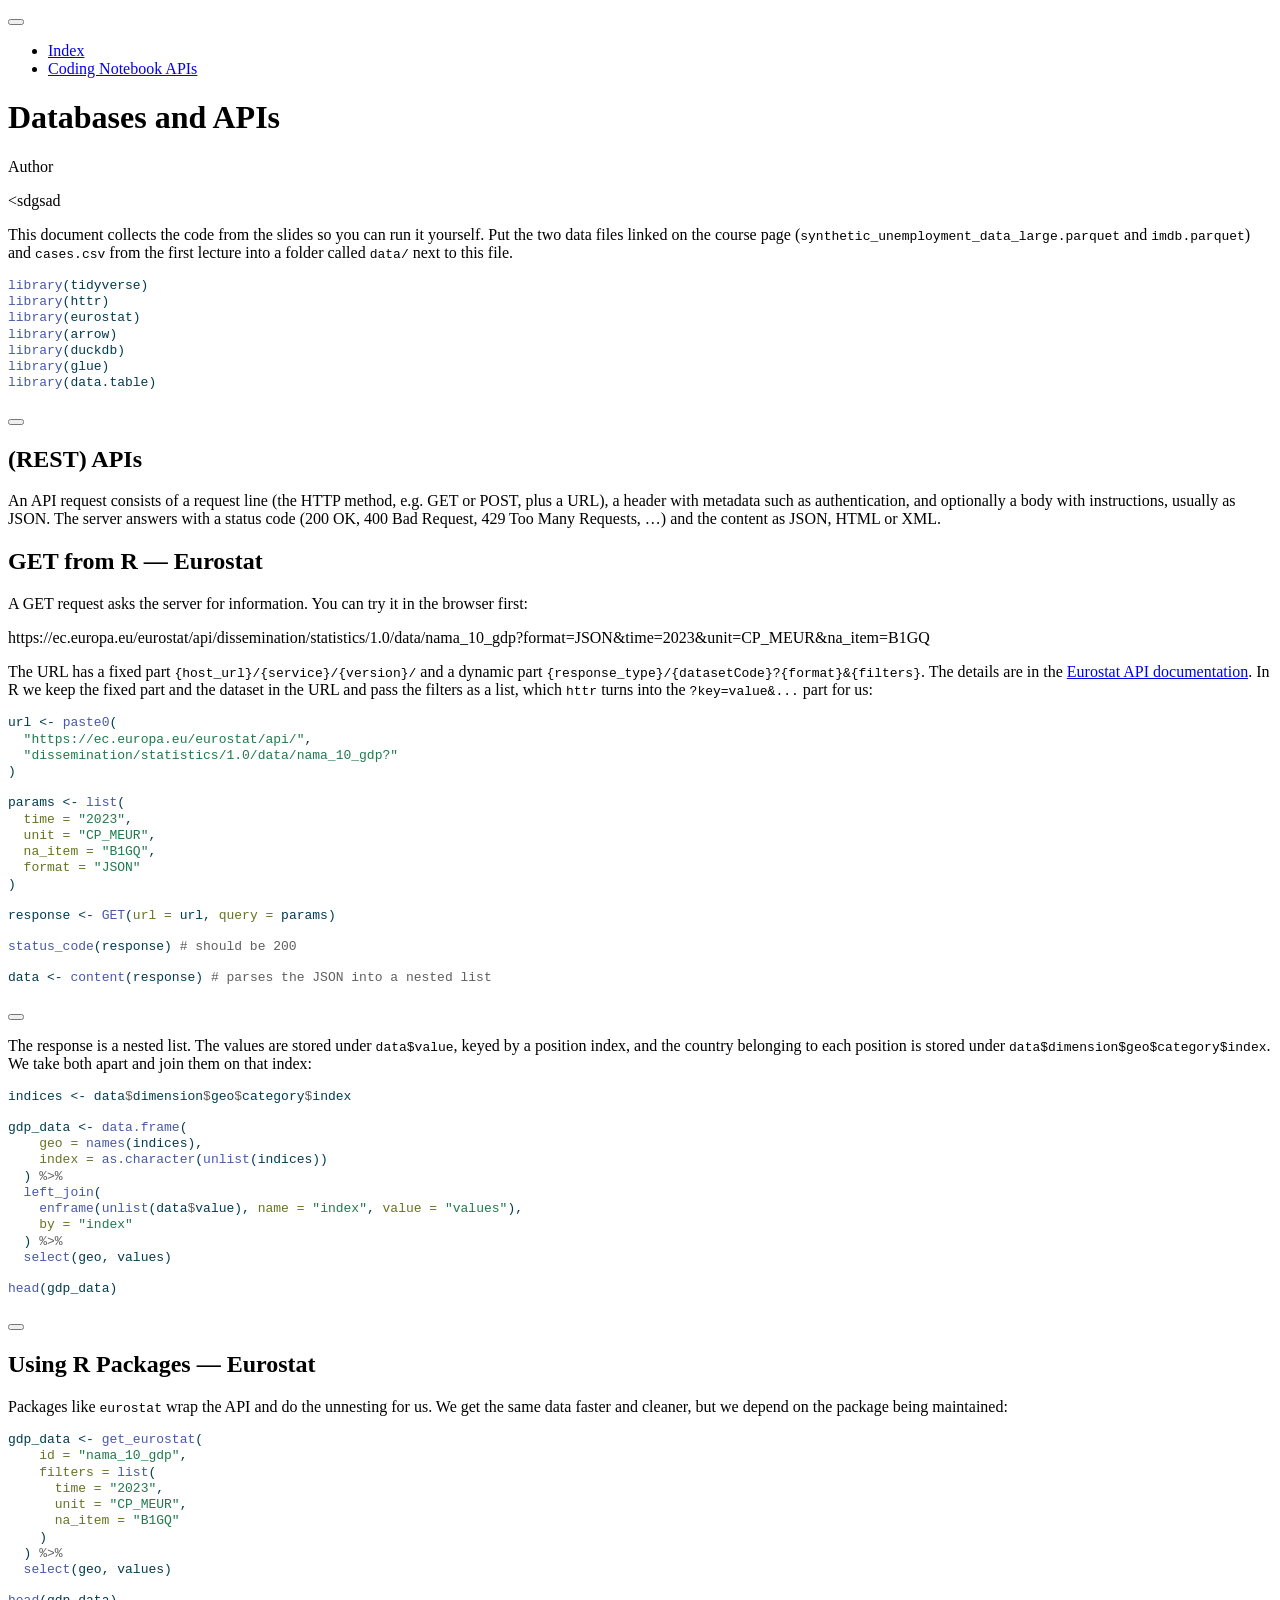
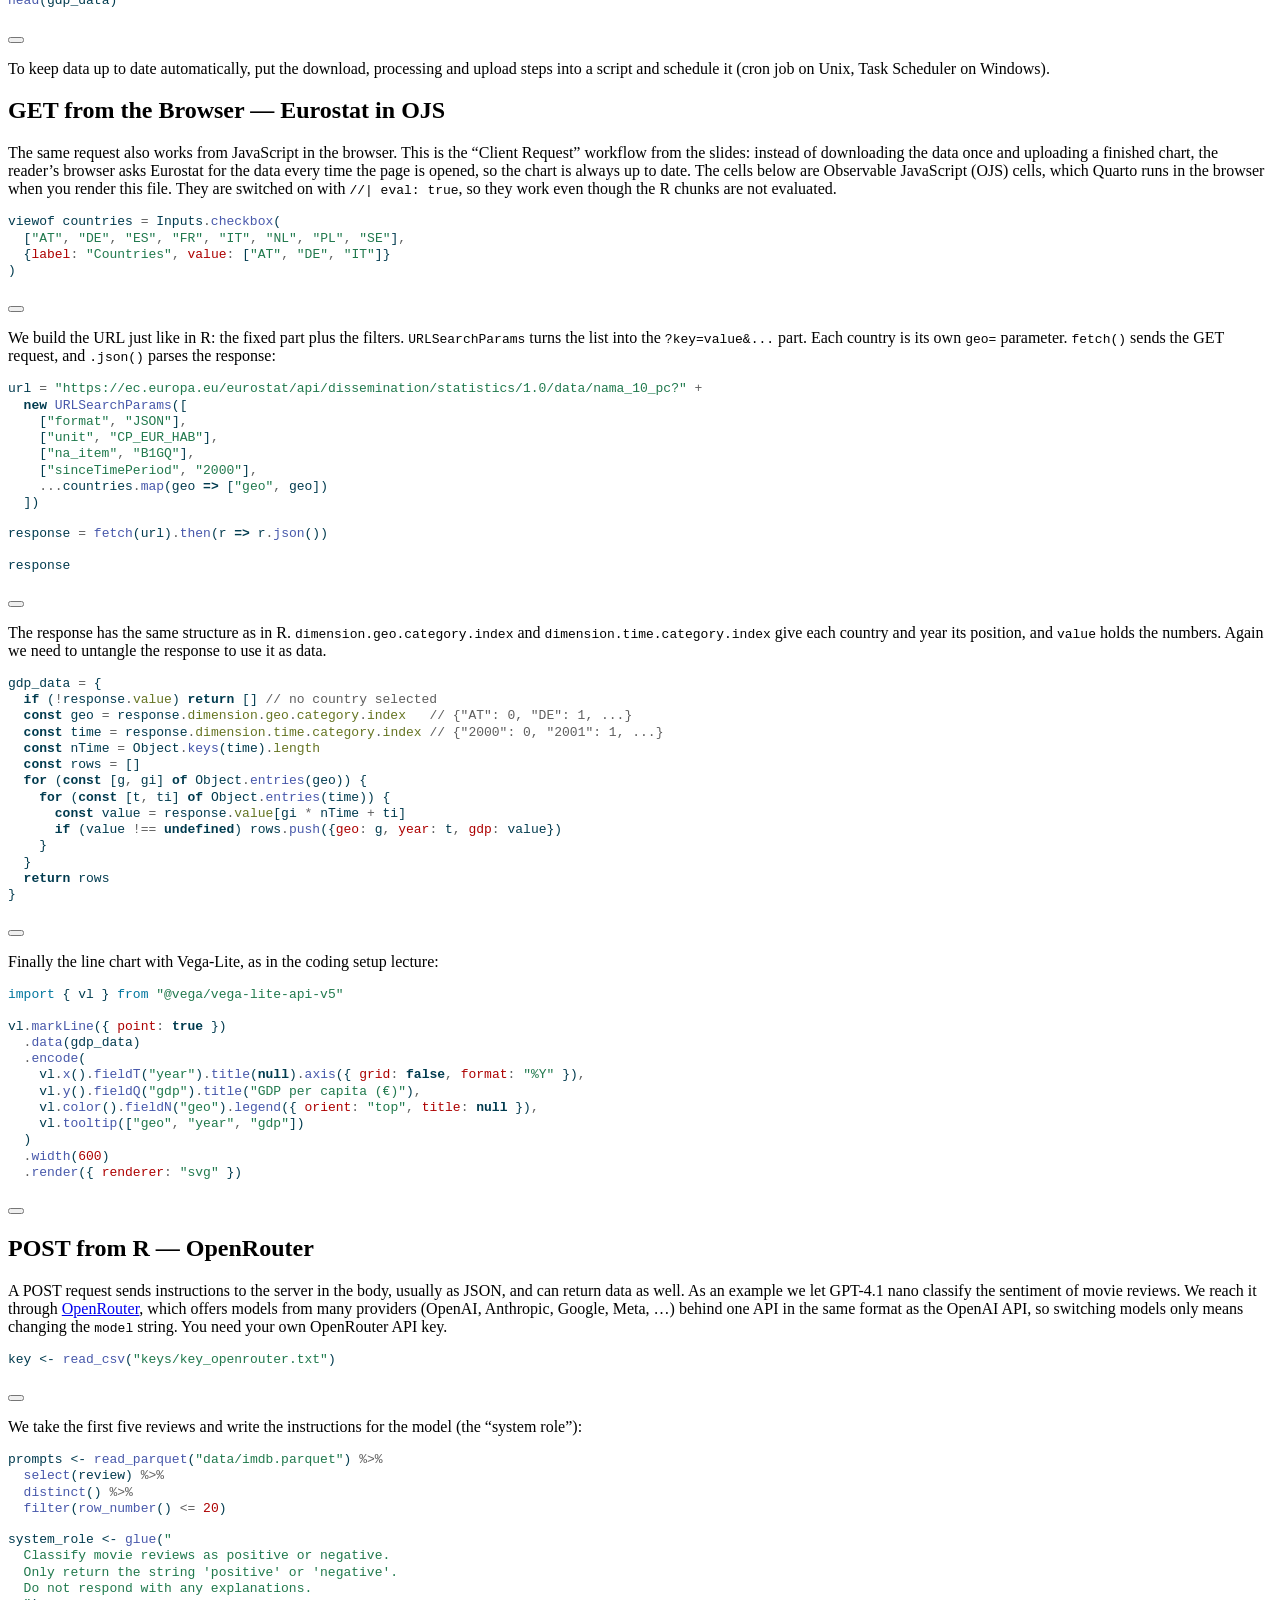
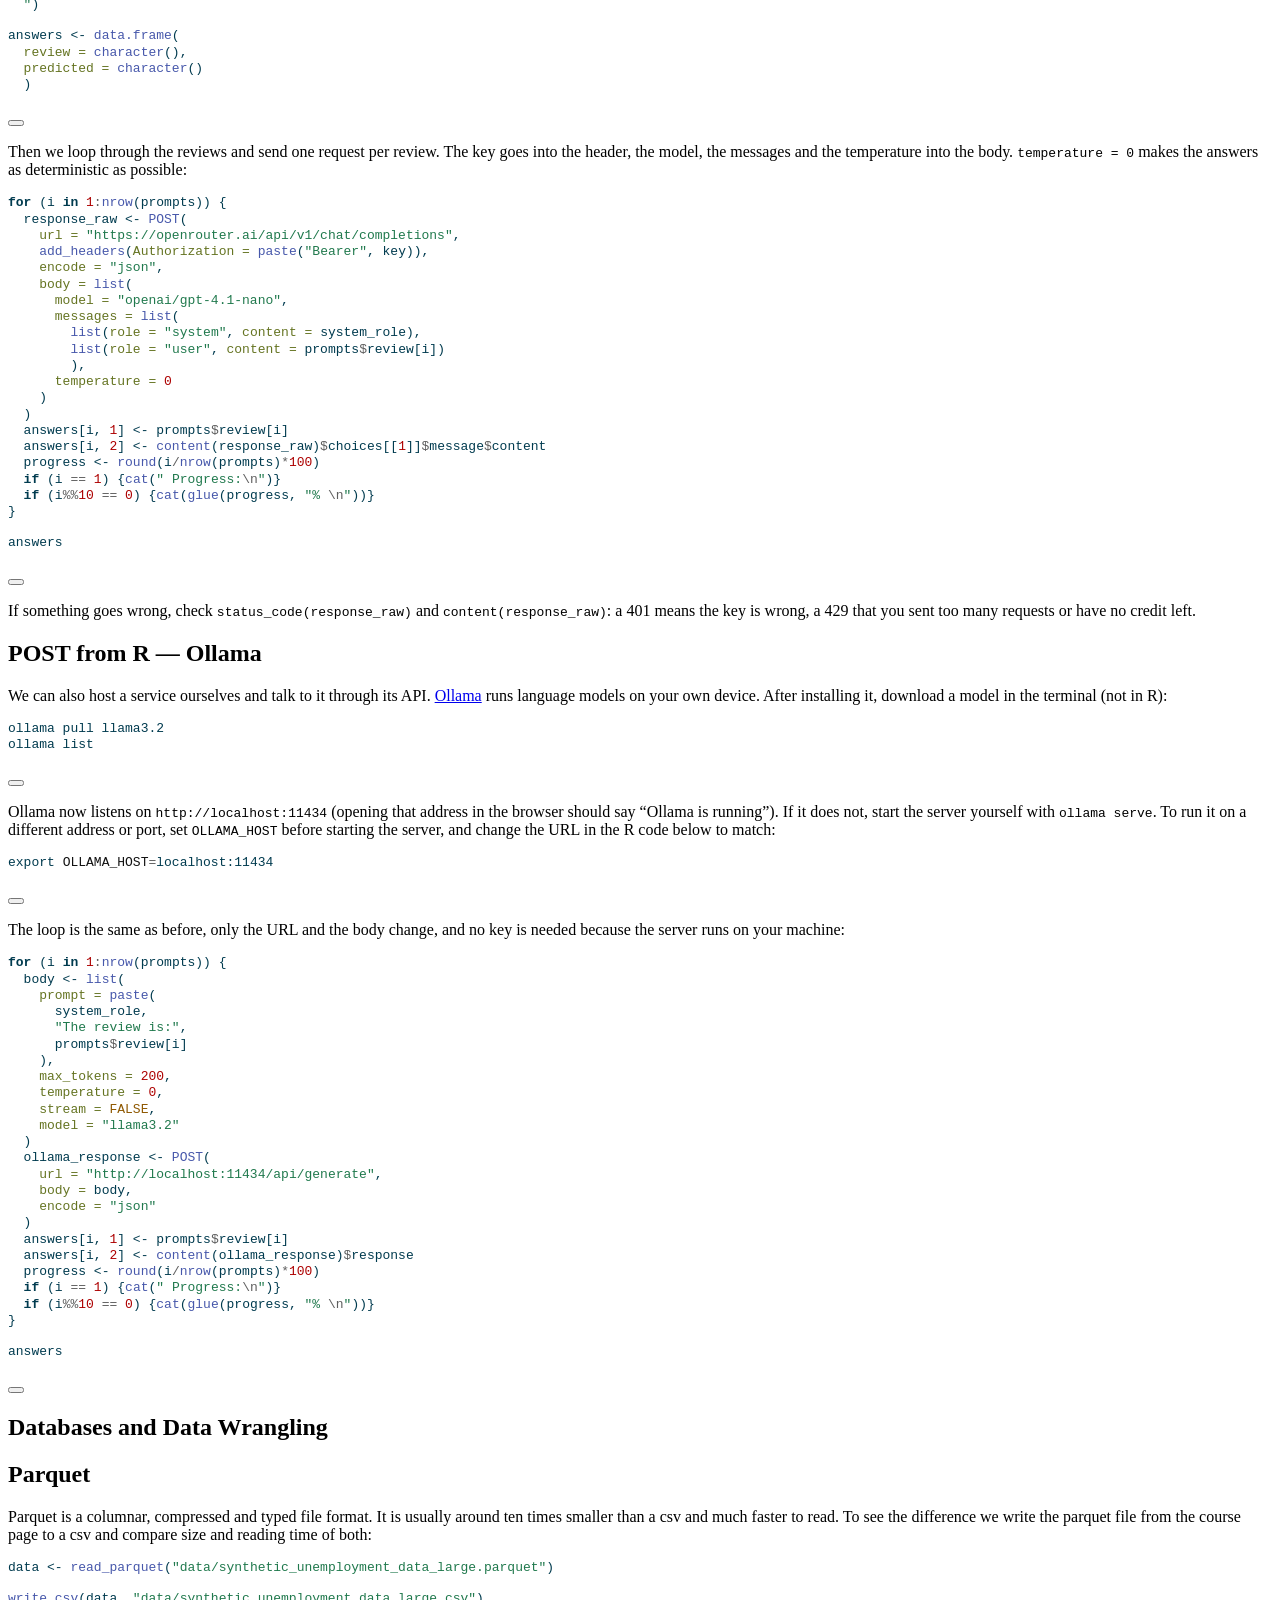
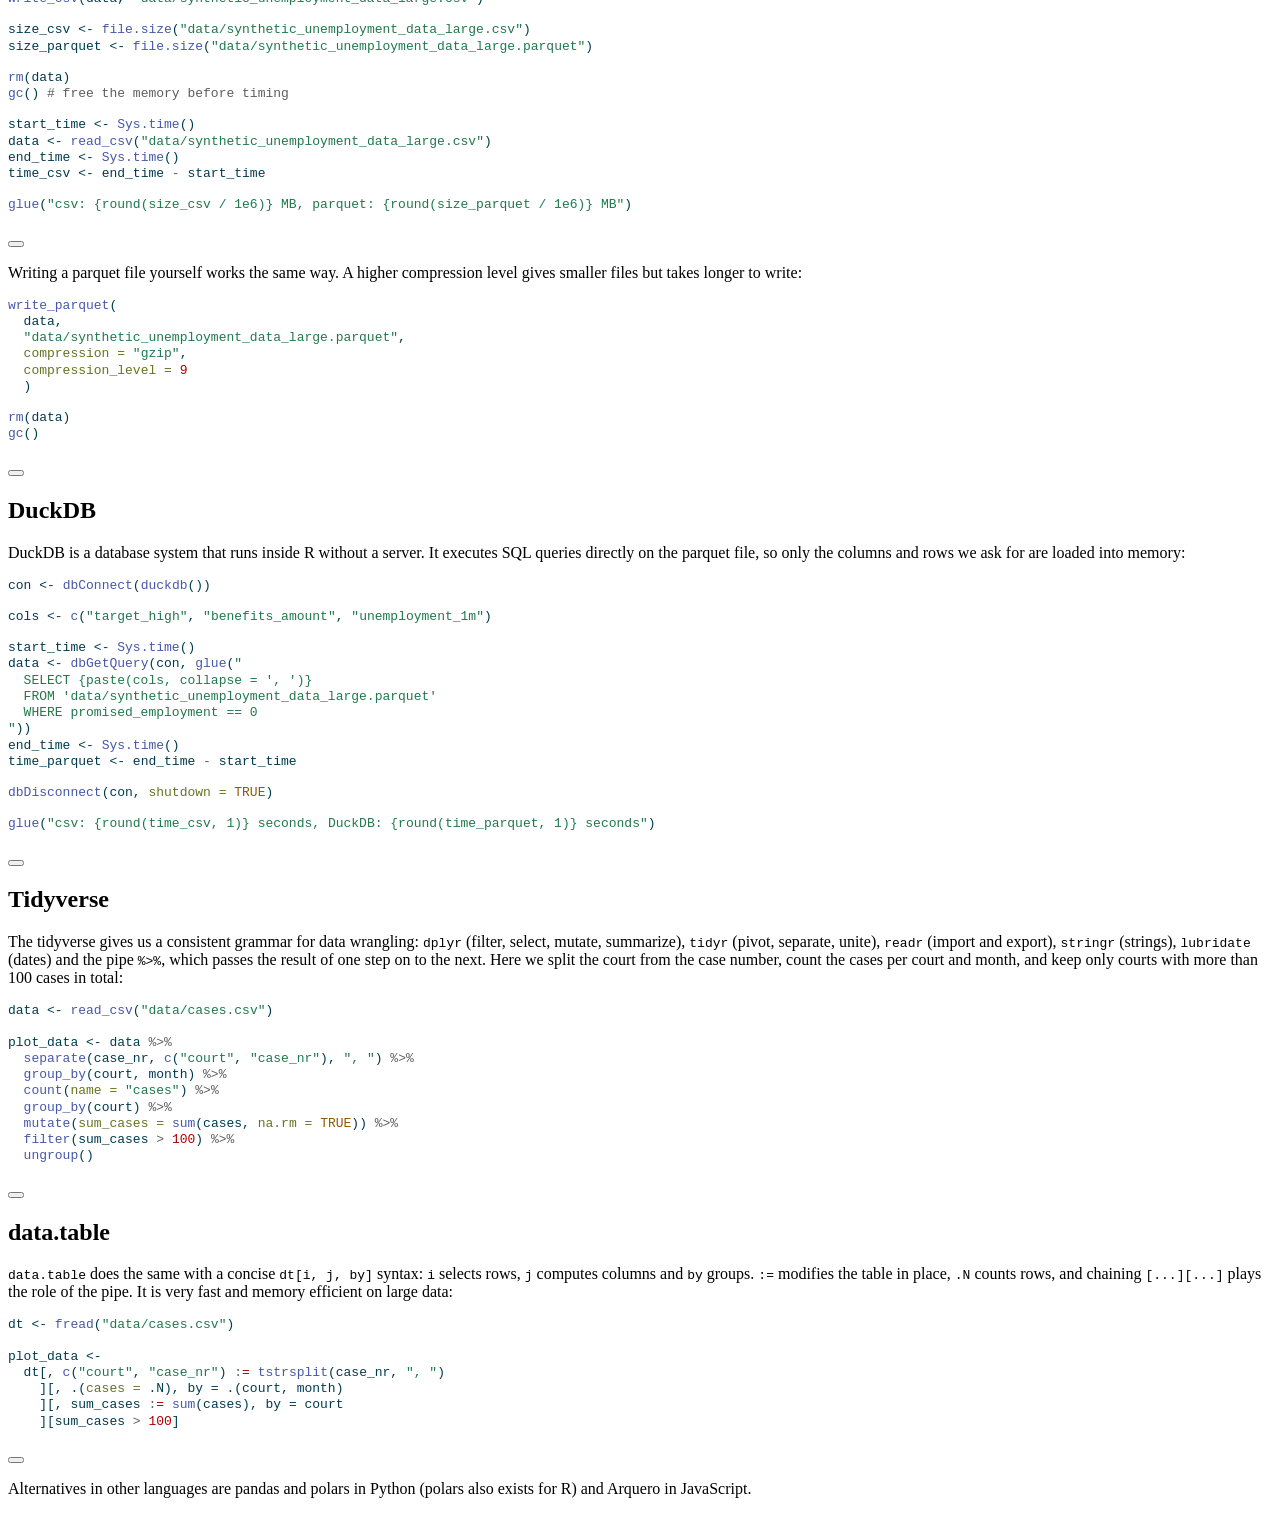
==== commit f8b7b410: "Built site for gh-pages" ====
--- a/code-databases-api.html
+++ b/code-databases-api.html
@@ -6,6 +6,7 @@
 
 <meta name="viewport" content="width=device-width, initial-scale=1.0, user-scalable=yes">
 
+<meta name="author" content="<sdgsad">
 
 <title>Databases and APIs</title>
 <style>
@@ -129,11 +130,11 @@
             <ul class="navbar-nav navbar-nav-scroll me-auto">
   <li class="nav-item">
     <a class="nav-link" href="./index.html"> 
-<span class="menu-text">Home</span></a>
+<span class="menu-text">Index</span></a>
   </li>  
   <li class="nav-item">
-    <a class="nav-link" href="./playground.html"> 
-<span class="menu-text">Playground</span></a>
+    <a class="nav-link active" href="./code-databases-api.html" aria-current="page"> 
+<span class="menu-text">Coding Notebook APIs</span></a>
   </li>  
 </ul>
           </div> <!-- /navcollapse -->
@@ -159,6 +160,12 @@
 
 <div class="quarto-title-meta">
 
+    <div>
+    <div class="quarto-title-meta-heading">Author</div>
+    <div class="quarto-title-meta-contents">
+             <p>&lt;sdgsad </p>
+          </div>
+  </div>
     
   
     
@@ -245,10 +252,10 @@
 <h2 class="anchored" data-anchor-id="get-from-the-browser-eurostat-in-ojs">GET from the Browser — Eurostat in OJS</h2>
 <p>The same request also works from JavaScript in the browser. This is the “Client Request” workflow from the slides: instead of downloading the data once and uploading a finished chart, the reader’s browser asks Eurostat for the data every time the page is opened, so the chart is always up to date. The cells below are Observable JavaScript (OJS) cells, which Quarto runs in the browser when you render this file. They are switched on with <code>//| eval: true</code>, so they work even though the R chunks are not evaluated.</p>
 <div class="cell" data-eval="true">
-<div class="code-copy-outer-scaffold"><div class="sourceCode cell-code" id="cb5" data-startfrom="98" data-source-offset="0"><pre class="sourceCode js code-with-copy"><code class="sourceCode javascript" style="counter-reset: source-line 97;"><span id="cb5-98"><a href="#cb5-98" aria-hidden="true" tabindex="-1"></a>viewof countries <span class="op">=</span> Inputs<span class="op">.</span><span class="fu">checkbox</span>(</span>
-<span id="cb5-99"><a href="#cb5-99" aria-hidden="true" tabindex="-1"></a>  [<span class="st">"AT"</span><span class="op">,</span> <span class="st">"DE"</span><span class="op">,</span> <span class="st">"ES"</span><span class="op">,</span> <span class="st">"FR"</span><span class="op">,</span> <span class="st">"IT"</span><span class="op">,</span> <span class="st">"NL"</span><span class="op">,</span> <span class="st">"PL"</span><span class="op">,</span> <span class="st">"SE"</span>]<span class="op">,</span></span>
-<span id="cb5-100"><a href="#cb5-100" aria-hidden="true" tabindex="-1"></a>  {<span class="dt">label</span><span class="op">:</span> <span class="st">"Countries"</span><span class="op">,</span> <span class="dt">value</span><span class="op">:</span> [<span class="st">"AT"</span><span class="op">,</span> <span class="st">"DE"</span><span class="op">,</span> <span class="st">"IT"</span>]}</span>
-<span id="cb5-101"><a href="#cb5-101" aria-hidden="true" tabindex="-1"></a>)</span></code></pre></div><button title="Copy to Clipboard" class="code-copy-button"><i class="bi"></i></button></div>
+<div class="code-copy-outer-scaffold"><div class="sourceCode cell-code" id="cb5" data-startfrom="99" data-source-offset="0"><pre class="sourceCode js code-with-copy"><code class="sourceCode javascript" style="counter-reset: source-line 98;"><span id="cb5-99"><a href="#cb5-99" aria-hidden="true" tabindex="-1"></a>viewof countries <span class="op">=</span> Inputs<span class="op">.</span><span class="fu">checkbox</span>(</span>
+<span id="cb5-100"><a href="#cb5-100" aria-hidden="true" tabindex="-1"></a>  [<span class="st">"AT"</span><span class="op">,</span> <span class="st">"DE"</span><span class="op">,</span> <span class="st">"ES"</span><span class="op">,</span> <span class="st">"FR"</span><span class="op">,</span> <span class="st">"IT"</span><span class="op">,</span> <span class="st">"NL"</span><span class="op">,</span> <span class="st">"PL"</span><span class="op">,</span> <span class="st">"SE"</span>]<span class="op">,</span></span>
+<span id="cb5-101"><a href="#cb5-101" aria-hidden="true" tabindex="-1"></a>  {<span class="dt">label</span><span class="op">:</span> <span class="st">"Countries"</span><span class="op">,</span> <span class="dt">value</span><span class="op">:</span> [<span class="st">"AT"</span><span class="op">,</span> <span class="st">"DE"</span><span class="op">,</span> <span class="st">"IT"</span>]}</span>
+<span id="cb5-102"><a href="#cb5-102" aria-hidden="true" tabindex="-1"></a>)</span></code></pre></div><button title="Copy to Clipboard" class="code-copy-button"><i class="bi"></i></button></div>
 <div class="cell-output cell-output-display">
 <div id="ojs-cell-1" data-nodetype="declaration">
 
@@ -257,18 +264,18 @@
 </div>
 <p>We build the URL just like in R: the fixed part plus the filters. <code>URLSearchParams</code> turns the list into the <code>?key=value&amp;...</code> part. Each country is its own <code>geo=</code> parameter. <code>fetch()</code> sends the GET request, and <code>.json()</code> parses the response:</p>
 <div class="cell" data-eval="true">
-<div class="code-copy-outer-scaffold"><div class="sourceCode cell-code" id="cb6" data-startfrom="111" data-source-offset="-0"><pre class="sourceCode js code-with-copy"><code class="sourceCode javascript" style="counter-reset: source-line 110;"><span id="cb6-111"><a href="#cb6-111" aria-hidden="true" tabindex="-1"></a>url <span class="op">=</span> <span class="st">"https://ec.europa.eu/eurostat/api/dissemination/statistics/1.0/data/nama_10_pc?"</span> <span class="op">+</span></span>
-<span id="cb6-112"><a href="#cb6-112" aria-hidden="true" tabindex="-1"></a>  <span class="kw">new</span> <span class="fu">URLSearchParams</span>([</span>
-<span id="cb6-113"><a href="#cb6-113" aria-hidden="true" tabindex="-1"></a>    [<span class="st">"format"</span><span class="op">,</span> <span class="st">"JSON"</span>]<span class="op">,</span></span>
-<span id="cb6-114"><a href="#cb6-114" aria-hidden="true" tabindex="-1"></a>    [<span class="st">"unit"</span><span class="op">,</span> <span class="st">"CP_EUR_HAB"</span>]<span class="op">,</span></span>
-<span id="cb6-115"><a href="#cb6-115" aria-hidden="true" tabindex="-1"></a>    [<span class="st">"na_item"</span><span class="op">,</span> <span class="st">"B1GQ"</span>]<span class="op">,</span></span>
-<span id="cb6-116"><a href="#cb6-116" aria-hidden="true" tabindex="-1"></a>    [<span class="st">"sinceTimePeriod"</span><span class="op">,</span> <span class="st">"2000"</span>]<span class="op">,</span></span>
-<span id="cb6-117"><a href="#cb6-117" aria-hidden="true" tabindex="-1"></a>    <span class="op">...</span>countries<span class="op">.</span><span class="fu">map</span>(geo <span class="kw">=&gt;</span> [<span class="st">"geo"</span><span class="op">,</span> geo])</span>
-<span id="cb6-118"><a href="#cb6-118" aria-hidden="true" tabindex="-1"></a>  ])</span>
-<span id="cb6-119"><a href="#cb6-119" aria-hidden="true" tabindex="-1"></a></span>
-<span id="cb6-120"><a href="#cb6-120" aria-hidden="true" tabindex="-1"></a>response <span class="op">=</span> <span class="fu">fetch</span>(url)<span class="op">.</span><span class="fu">then</span>(r <span class="kw">=&gt;</span> r<span class="op">.</span><span class="fu">json</span>())</span>
-<span id="cb6-121"><a href="#cb6-121" aria-hidden="true" tabindex="-1"></a></span>
-<span id="cb6-122"><a href="#cb6-122" aria-hidden="true" tabindex="-1"></a>response</span></code></pre></div><button title="Copy to Clipboard" class="code-copy-button"><i class="bi"></i></button></div>
+<div class="code-copy-outer-scaffold"><div class="sourceCode cell-code" id="cb6" data-startfrom="112" data-source-offset="-0"><pre class="sourceCode js code-with-copy"><code class="sourceCode javascript" style="counter-reset: source-line 111;"><span id="cb6-112"><a href="#cb6-112" aria-hidden="true" tabindex="-1"></a>url <span class="op">=</span> <span class="st">"https://ec.europa.eu/eurostat/api/dissemination/statistics/1.0/data/nama_10_pc?"</span> <span class="op">+</span></span>
+<span id="cb6-113"><a href="#cb6-113" aria-hidden="true" tabindex="-1"></a>  <span class="kw">new</span> <span class="fu">URLSearchParams</span>([</span>
+<span id="cb6-114"><a href="#cb6-114" aria-hidden="true" tabindex="-1"></a>    [<span class="st">"format"</span><span class="op">,</span> <span class="st">"JSON"</span>]<span class="op">,</span></span>
+<span id="cb6-115"><a href="#cb6-115" aria-hidden="true" tabindex="-1"></a>    [<span class="st">"unit"</span><span class="op">,</span> <span class="st">"CP_EUR_HAB"</span>]<span class="op">,</span></span>
+<span id="cb6-116"><a href="#cb6-116" aria-hidden="true" tabindex="-1"></a>    [<span class="st">"na_item"</span><span class="op">,</span> <span class="st">"B1GQ"</span>]<span class="op">,</span></span>
+<span id="cb6-117"><a href="#cb6-117" aria-hidden="true" tabindex="-1"></a>    [<span class="st">"sinceTimePeriod"</span><span class="op">,</span> <span class="st">"2000"</span>]<span class="op">,</span></span>
+<span id="cb6-118"><a href="#cb6-118" aria-hidden="true" tabindex="-1"></a>    <span class="op">...</span>countries<span class="op">.</span><span class="fu">map</span>(geo <span class="kw">=&gt;</span> [<span class="st">"geo"</span><span class="op">,</span> geo])</span>
+<span id="cb6-119"><a href="#cb6-119" aria-hidden="true" tabindex="-1"></a>  ])</span>
+<span id="cb6-120"><a href="#cb6-120" aria-hidden="true" tabindex="-1"></a></span>
+<span id="cb6-121"><a href="#cb6-121" aria-hidden="true" tabindex="-1"></a>response <span class="op">=</span> <span class="fu">fetch</span>(url)<span class="op">.</span><span class="fu">then</span>(r <span class="kw">=&gt;</span> r<span class="op">.</span><span class="fu">json</span>())</span>
+<span id="cb6-122"><a href="#cb6-122" aria-hidden="true" tabindex="-1"></a></span>
+<span id="cb6-123"><a href="#cb6-123" aria-hidden="true" tabindex="-1"></a>response</span></code></pre></div><button title="Copy to Clipboard" class="code-copy-button"><i class="bi"></i></button></div>
 <div class="cell-output cell-output-display">
 <div>
 <div id="ojs-cell-2-1" data-nodetype="declaration">
@@ -293,20 +300,20 @@
 </div>
 <p>The response has the same structure as in R. <code>dimension.geo.category.index</code> and <code>dimension.time.category.index</code> give each country and year its position, and <code>value</code> holds the numbers. Again we need to untangle the response to use it as data.</p>
 <div class="cell" data-eval="true">
-<div class="code-copy-outer-scaffold"><div class="sourceCode cell-code" id="cb7" data-startfrom="130" data-source-offset="0"><pre class="sourceCode js code-with-copy"><code class="sourceCode javascript" style="counter-reset: source-line 129;"><span id="cb7-130"><a href="#cb7-130" aria-hidden="true" tabindex="-1"></a>gdp_data <span class="op">=</span> {</span>
-<span id="cb7-131"><a href="#cb7-131" aria-hidden="true" tabindex="-1"></a>  <span class="cf">if</span> (<span class="op">!</span>response<span class="op">.</span><span class="at">value</span>) <span class="cf">return</span> [] <span class="co">// no country selected</span></span>
-<span id="cb7-132"><a href="#cb7-132" aria-hidden="true" tabindex="-1"></a>  <span class="kw">const</span> geo <span class="op">=</span> response<span class="op">.</span><span class="at">dimension</span><span class="op">.</span><span class="at">geo</span><span class="op">.</span><span class="at">category</span><span class="op">.</span><span class="at">index</span>   <span class="co">// {"AT": 0, "DE": 1, ...}</span></span>
-<span id="cb7-133"><a href="#cb7-133" aria-hidden="true" tabindex="-1"></a>  <span class="kw">const</span> time <span class="op">=</span> response<span class="op">.</span><span class="at">dimension</span><span class="op">.</span><span class="at">time</span><span class="op">.</span><span class="at">category</span><span class="op">.</span><span class="at">index</span> <span class="co">// {"2000": 0, "2001": 1, ...}</span></span>
-<span id="cb7-134"><a href="#cb7-134" aria-hidden="true" tabindex="-1"></a>  <span class="kw">const</span> nTime <span class="op">=</span> <span class="bu">Object</span><span class="op">.</span><span class="fu">keys</span>(time)<span class="op">.</span><span class="at">length</span></span>
-<span id="cb7-135"><a href="#cb7-135" aria-hidden="true" tabindex="-1"></a>  <span class="kw">const</span> rows <span class="op">=</span> []</span>
-<span id="cb7-136"><a href="#cb7-136" aria-hidden="true" tabindex="-1"></a>  <span class="cf">for</span> (<span class="kw">const</span> [g<span class="op">,</span> gi] <span class="kw">of</span> <span class="bu">Object</span><span class="op">.</span><span class="fu">entries</span>(geo)) {</span>
-<span id="cb7-137"><a href="#cb7-137" aria-hidden="true" tabindex="-1"></a>    <span class="cf">for</span> (<span class="kw">const</span> [t<span class="op">,</span> ti] <span class="kw">of</span> <span class="bu">Object</span><span class="op">.</span><span class="fu">entries</span>(time)) {</span>
-<span id="cb7-138"><a href="#cb7-138" aria-hidden="true" tabindex="-1"></a>      <span class="kw">const</span> value <span class="op">=</span> response<span class="op">.</span><span class="at">value</span>[gi <span class="op">*</span> nTime <span class="op">+</span> ti]</span>
-<span id="cb7-139"><a href="#cb7-139" aria-hidden="true" tabindex="-1"></a>      <span class="cf">if</span> (value <span class="op">!==</span> <span class="kw">undefined</span>) rows<span class="op">.</span><span class="fu">push</span>({<span class="dt">geo</span><span class="op">:</span> g<span class="op">,</span> <span class="dt">year</span><span class="op">:</span> t<span class="op">,</span> <span class="dt">gdp</span><span class="op">:</span> value})</span>
-<span id="cb7-140"><a href="#cb7-140" aria-hidden="true" tabindex="-1"></a>    }</span>
-<span id="cb7-141"><a href="#cb7-141" aria-hidden="true" tabindex="-1"></a>  }</span>
-<span id="cb7-142"><a href="#cb7-142" aria-hidden="true" tabindex="-1"></a>  <span class="cf">return</span> rows</span>
-<span id="cb7-143"><a href="#cb7-143" aria-hidden="true" tabindex="-1"></a>}</span></code></pre></div><button title="Copy to Clipboard" class="code-copy-button"><i class="bi"></i></button></div>
+<div class="code-copy-outer-scaffold"><div class="sourceCode cell-code" id="cb7" data-startfrom="131" data-source-offset="0"><pre class="sourceCode js code-with-copy"><code class="sourceCode javascript" style="counter-reset: source-line 130;"><span id="cb7-131"><a href="#cb7-131" aria-hidden="true" tabindex="-1"></a>gdp_data <span class="op">=</span> {</span>
+<span id="cb7-132"><a href="#cb7-132" aria-hidden="true" tabindex="-1"></a>  <span class="cf">if</span> (<span class="op">!</span>response<span class="op">.</span><span class="at">value</span>) <span class="cf">return</span> [] <span class="co">// no country selected</span></span>
+<span id="cb7-133"><a href="#cb7-133" aria-hidden="true" tabindex="-1"></a>  <span class="kw">const</span> geo <span class="op">=</span> response<span class="op">.</span><span class="at">dimension</span><span class="op">.</span><span class="at">geo</span><span class="op">.</span><span class="at">category</span><span class="op">.</span><span class="at">index</span>   <span class="co">// {"AT": 0, "DE": 1, ...}</span></span>
+<span id="cb7-134"><a href="#cb7-134" aria-hidden="true" tabindex="-1"></a>  <span class="kw">const</span> time <span class="op">=</span> response<span class="op">.</span><span class="at">dimension</span><span class="op">.</span><span class="at">time</span><span class="op">.</span><span class="at">category</span><span class="op">.</span><span class="at">index</span> <span class="co">// {"2000": 0, "2001": 1, ...}</span></span>
+<span id="cb7-135"><a href="#cb7-135" aria-hidden="true" tabindex="-1"></a>  <span class="kw">const</span> nTime <span class="op">=</span> <span class="bu">Object</span><span class="op">.</span><span class="fu">keys</span>(time)<span class="op">.</span><span class="at">length</span></span>
+<span id="cb7-136"><a href="#cb7-136" aria-hidden="true" tabindex="-1"></a>  <span class="kw">const</span> rows <span class="op">=</span> []</span>
+<span id="cb7-137"><a href="#cb7-137" aria-hidden="true" tabindex="-1"></a>  <span class="cf">for</span> (<span class="kw">const</span> [g<span class="op">,</span> gi] <span class="kw">of</span> <span class="bu">Object</span><span class="op">.</span><span class="fu">entries</span>(geo)) {</span>
+<span id="cb7-138"><a href="#cb7-138" aria-hidden="true" tabindex="-1"></a>    <span class="cf">for</span> (<span class="kw">const</span> [t<span class="op">,</span> ti] <span class="kw">of</span> <span class="bu">Object</span><span class="op">.</span><span class="fu">entries</span>(time)) {</span>
+<span id="cb7-139"><a href="#cb7-139" aria-hidden="true" tabindex="-1"></a>      <span class="kw">const</span> value <span class="op">=</span> response<span class="op">.</span><span class="at">value</span>[gi <span class="op">*</span> nTime <span class="op">+</span> ti]</span>
+<span id="cb7-140"><a href="#cb7-140" aria-hidden="true" tabindex="-1"></a>      <span class="cf">if</span> (value <span class="op">!==</span> <span class="kw">undefined</span>) rows<span class="op">.</span><span class="fu">push</span>({<span class="dt">geo</span><span class="op">:</span> g<span class="op">,</span> <span class="dt">year</span><span class="op">:</span> t<span class="op">,</span> <span class="dt">gdp</span><span class="op">:</span> value})</span>
+<span id="cb7-141"><a href="#cb7-141" aria-hidden="true" tabindex="-1"></a>    }</span>
+<span id="cb7-142"><a href="#cb7-142" aria-hidden="true" tabindex="-1"></a>  }</span>
+<span id="cb7-143"><a href="#cb7-143" aria-hidden="true" tabindex="-1"></a>  <span class="cf">return</span> rows</span>
+<span id="cb7-144"><a href="#cb7-144" aria-hidden="true" tabindex="-1"></a>}</span></code></pre></div><button title="Copy to Clipboard" class="code-copy-button"><i class="bi"></i></button></div>
 <div class="cell-output cell-output-display">
 <div id="ojs-cell-3" data-nodetype="declaration">
 
@@ -315,18 +322,18 @@
 </div>
 <p>Finally the line chart with Vega-Lite, as in the coding setup lecture:</p>
 <div class="cell" data-eval="true">
-<div class="code-copy-outer-scaffold"><div class="sourceCode cell-code" id="cb8" data-startfrom="154" data-source-offset="-0"><pre class="sourceCode js code-with-copy"><code class="sourceCode javascript" style="counter-reset: source-line 153;"><span id="cb8-154"><a href="#cb8-154" aria-hidden="true" tabindex="-1"></a><span class="im">import</span> { vl } <span class="im">from</span> <span class="st">"@vega/vega-lite-api-v5"</span></span>
-<span id="cb8-155"><a href="#cb8-155" aria-hidden="true" tabindex="-1"></a></span>
-<span id="cb8-156"><a href="#cb8-156" aria-hidden="true" tabindex="-1"></a>vl<span class="op">.</span><span class="fu">markLine</span>({ <span class="dt">point</span><span class="op">:</span> <span class="kw">true</span> })</span>
-<span id="cb8-157"><a href="#cb8-157" aria-hidden="true" tabindex="-1"></a>  <span class="op">.</span><span class="fu">data</span>(gdp_data)</span>
-<span id="cb8-158"><a href="#cb8-158" aria-hidden="true" tabindex="-1"></a>  <span class="op">.</span><span class="fu">encode</span>(</span>
-<span id="cb8-159"><a href="#cb8-159" aria-hidden="true" tabindex="-1"></a>    vl<span class="op">.</span><span class="fu">x</span>()<span class="op">.</span><span class="fu">fieldT</span>(<span class="st">"year"</span>)<span class="op">.</span><span class="fu">title</span>(<span class="kw">null</span>)<span class="op">.</span><span class="fu">axis</span>({ <span class="dt">grid</span><span class="op">:</span> <span class="kw">false</span><span class="op">,</span> <span class="dt">format</span><span class="op">:</span> <span class="st">"%Y"</span> })<span class="op">,</span></span>
-<span id="cb8-160"><a href="#cb8-160" aria-hidden="true" tabindex="-1"></a>    vl<span class="op">.</span><span class="fu">y</span>()<span class="op">.</span><span class="fu">fieldQ</span>(<span class="st">"gdp"</span>)<span class="op">.</span><span class="fu">title</span>(<span class="st">"GDP per capita (€)"</span>)<span class="op">,</span></span>
-<span id="cb8-161"><a href="#cb8-161" aria-hidden="true" tabindex="-1"></a>    vl<span class="op">.</span><span class="fu">color</span>()<span class="op">.</span><span class="fu">fieldN</span>(<span class="st">"geo"</span>)<span class="op">.</span><span class="fu">legend</span>({ <span class="dt">orient</span><span class="op">:</span> <span class="st">"top"</span><span class="op">,</span> <span class="dt">title</span><span class="op">:</span> <span class="kw">null</span> })<span class="op">,</span></span>
-<span id="cb8-162"><a href="#cb8-162" aria-hidden="true" tabindex="-1"></a>    vl<span class="op">.</span><span class="fu">tooltip</span>([<span class="st">"geo"</span><span class="op">,</span> <span class="st">"year"</span><span class="op">,</span> <span class="st">"gdp"</span>])</span>
-<span id="cb8-163"><a href="#cb8-163" aria-hidden="true" tabindex="-1"></a>  )</span>
-<span id="cb8-164"><a href="#cb8-164" aria-hidden="true" tabindex="-1"></a>  <span class="op">.</span><span class="fu">width</span>(<span class="dv">600</span>)</span>
-<span id="cb8-165"><a href="#cb8-165" aria-hidden="true" tabindex="-1"></a>  <span class="op">.</span><span class="fu">render</span>({ <span class="dt">renderer</span><span class="op">:</span> <span class="st">"svg"</span> })</span></code></pre></div><button title="Copy to Clipboard" class="code-copy-button"><i class="bi"></i></button></div>
+<div class="code-copy-outer-scaffold"><div class="sourceCode cell-code" id="cb8" data-startfrom="155" data-source-offset="-0"><pre class="sourceCode js code-with-copy"><code class="sourceCode javascript" style="counter-reset: source-line 154;"><span id="cb8-155"><a href="#cb8-155" aria-hidden="true" tabindex="-1"></a><span class="im">import</span> { vl } <span class="im">from</span> <span class="st">"@vega/vega-lite-api-v5"</span></span>
+<span id="cb8-156"><a href="#cb8-156" aria-hidden="true" tabindex="-1"></a></span>
+<span id="cb8-157"><a href="#cb8-157" aria-hidden="true" tabindex="-1"></a>vl<span class="op">.</span><span class="fu">markLine</span>({ <span class="dt">point</span><span class="op">:</span> <span class="kw">true</span> })</span>
+<span id="cb8-158"><a href="#cb8-158" aria-hidden="true" tabindex="-1"></a>  <span class="op">.</span><span class="fu">data</span>(gdp_data)</span>
+<span id="cb8-159"><a href="#cb8-159" aria-hidden="true" tabindex="-1"></a>  <span class="op">.</span><span class="fu">encode</span>(</span>
+<span id="cb8-160"><a href="#cb8-160" aria-hidden="true" tabindex="-1"></a>    vl<span class="op">.</span><span class="fu">x</span>()<span class="op">.</span><span class="fu">fieldT</span>(<span class="st">"year"</span>)<span class="op">.</span><span class="fu">title</span>(<span class="kw">null</span>)<span class="op">.</span><span class="fu">axis</span>({ <span class="dt">grid</span><span class="op">:</span> <span class="kw">false</span><span class="op">,</span> <span class="dt">format</span><span class="op">:</span> <span class="st">"%Y"</span> })<span class="op">,</span></span>
+<span id="cb8-161"><a href="#cb8-161" aria-hidden="true" tabindex="-1"></a>    vl<span class="op">.</span><span class="fu">y</span>()<span class="op">.</span><span class="fu">fieldQ</span>(<span class="st">"gdp"</span>)<span class="op">.</span><span class="fu">title</span>(<span class="st">"GDP per capita (€)"</span>)<span class="op">,</span></span>
+<span id="cb8-162"><a href="#cb8-162" aria-hidden="true" tabindex="-1"></a>    vl<span class="op">.</span><span class="fu">color</span>()<span class="op">.</span><span class="fu">fieldN</span>(<span class="st">"geo"</span>)<span class="op">.</span><span class="fu">legend</span>({ <span class="dt">orient</span><span class="op">:</span> <span class="st">"top"</span><span class="op">,</span> <span class="dt">title</span><span class="op">:</span> <span class="kw">null</span> })<span class="op">,</span></span>
+<span id="cb8-163"><a href="#cb8-163" aria-hidden="true" tabindex="-1"></a>    vl<span class="op">.</span><span class="fu">tooltip</span>([<span class="st">"geo"</span><span class="op">,</span> <span class="st">"year"</span><span class="op">,</span> <span class="st">"gdp"</span>])</span>
+<span id="cb8-164"><a href="#cb8-164" aria-hidden="true" tabindex="-1"></a>  )</span>
+<span id="cb8-165"><a href="#cb8-165" aria-hidden="true" tabindex="-1"></a>  <span class="op">.</span><span class="fu">width</span>(<span class="dv">600</span>)</span>
+<span id="cb8-166"><a href="#cb8-166" aria-hidden="true" tabindex="-1"></a>  <span class="op">.</span><span class="fu">render</span>({ <span class="dt">renderer</span><span class="op">:</span> <span class="st">"svg"</span> })</span></code></pre></div><button title="Copy to Clipboard" class="code-copy-button"><i class="bi"></i></button></div>
 <div class="cell-output cell-output-display">
 <div>
 <div id="ojs-cell-4-1" data-nodetype="declaration">
--- a/style.css
+++ b/style.css
@@ -19,13 +19,3 @@
 #bigLink {
     font-size: 30px;
 }
-
-/* All logos are small ... */
-.myLogo {
-    width: 100px;
-}
-
-/* ... except those inside an .imageContainer div (more specific rule wins) */
-.imageContainer .myLogo {
-    width: 200px;
-}
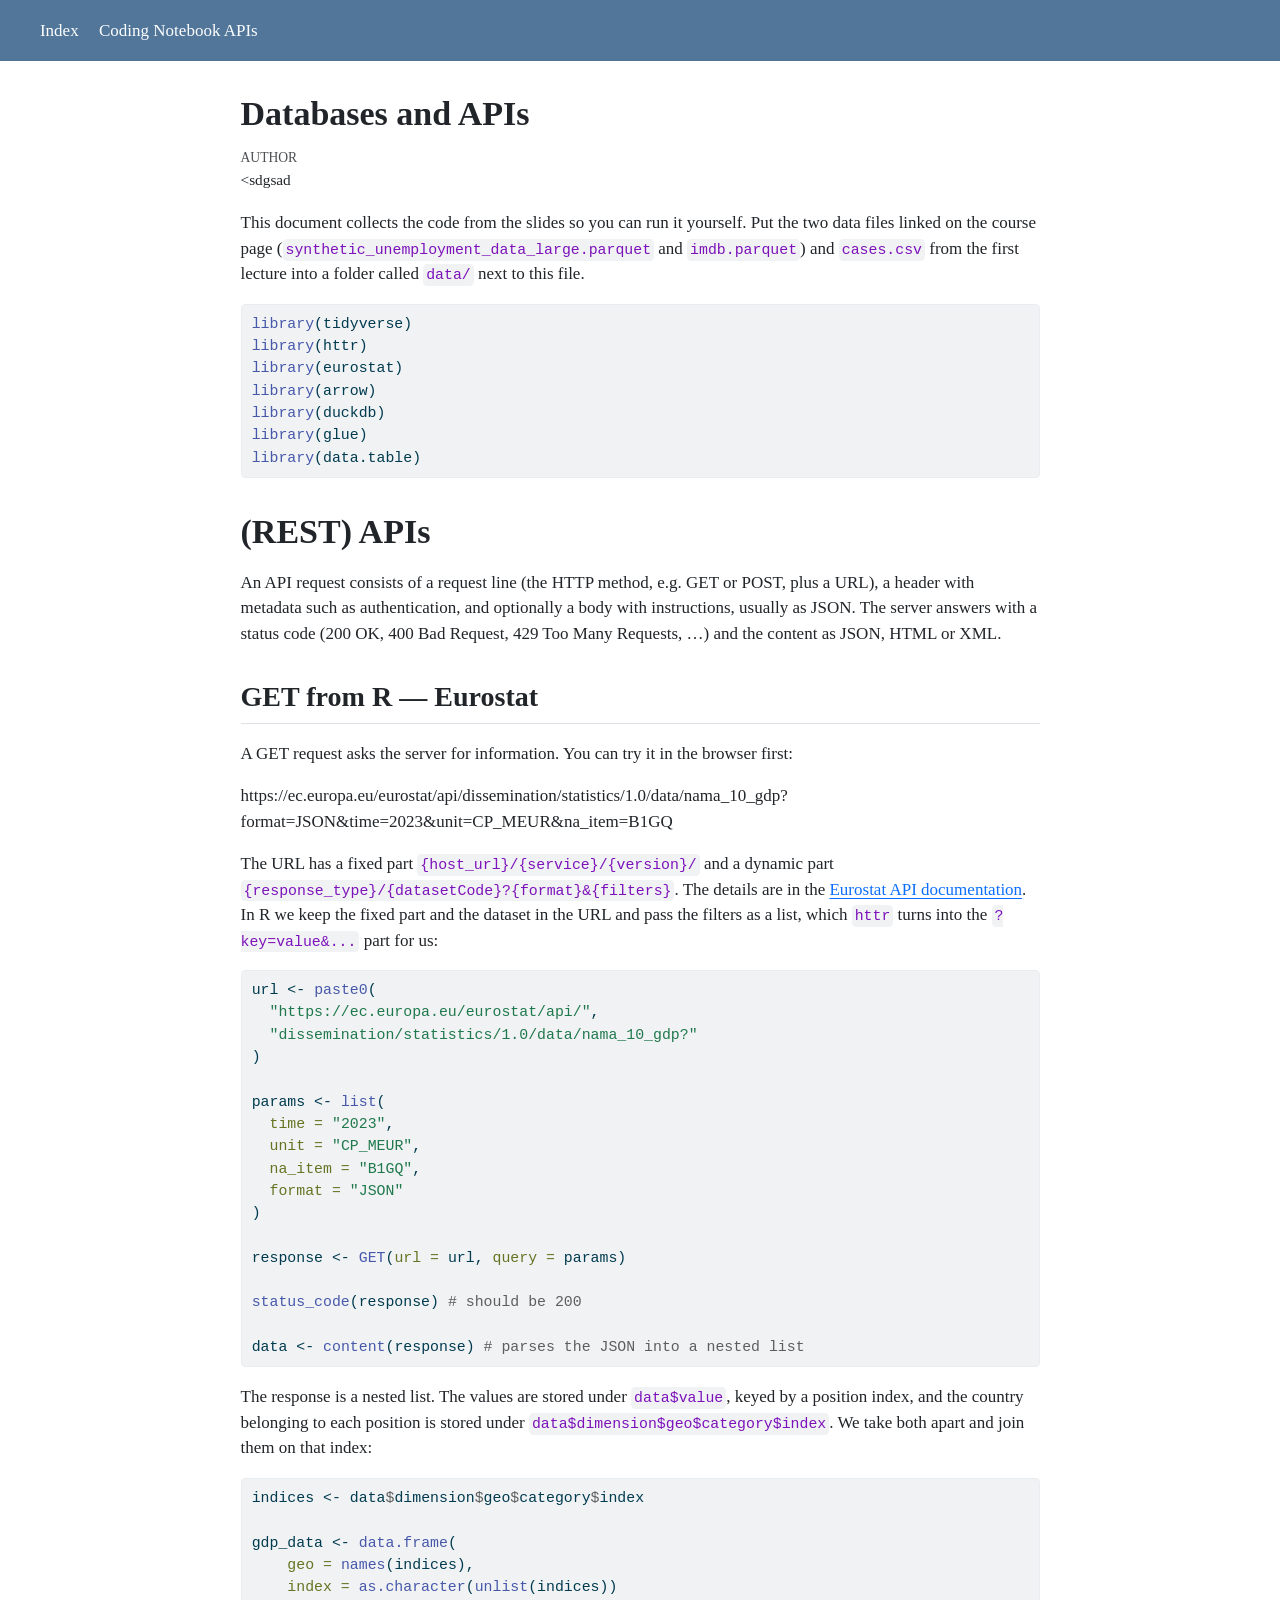
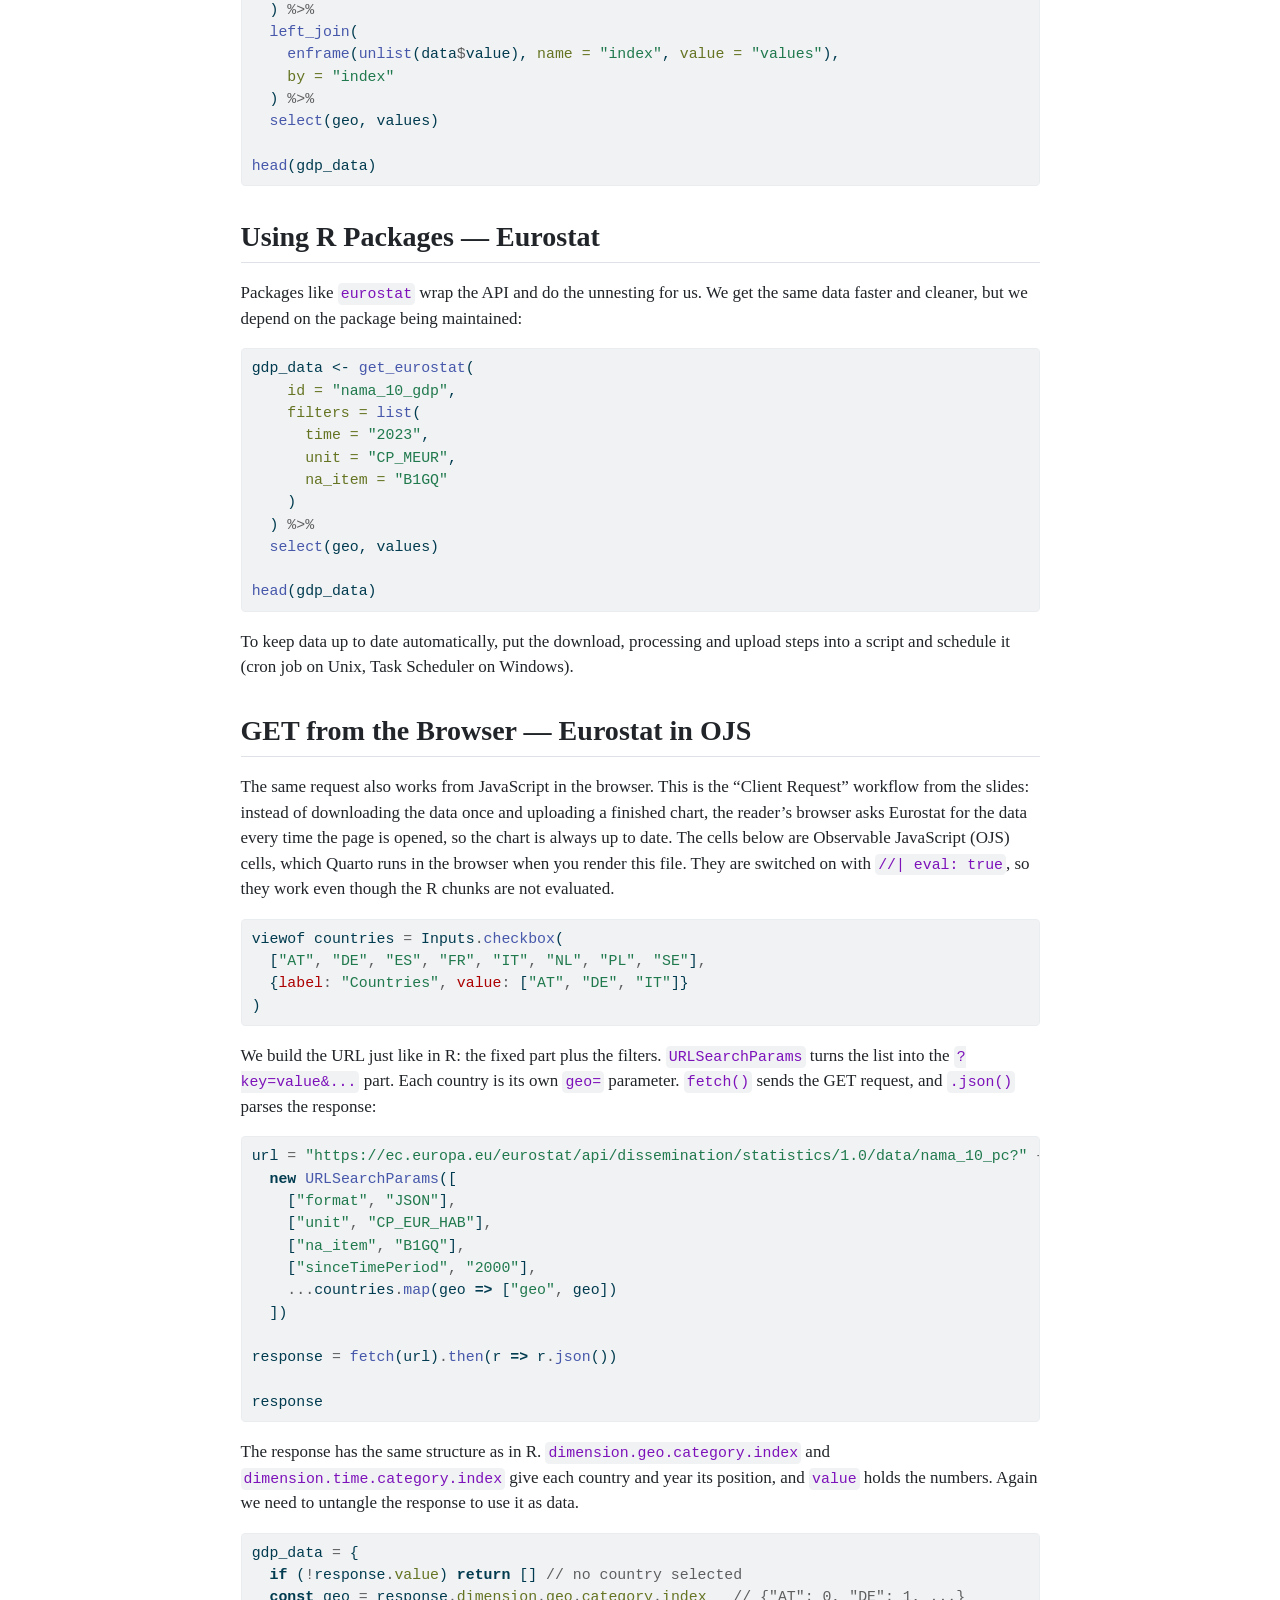
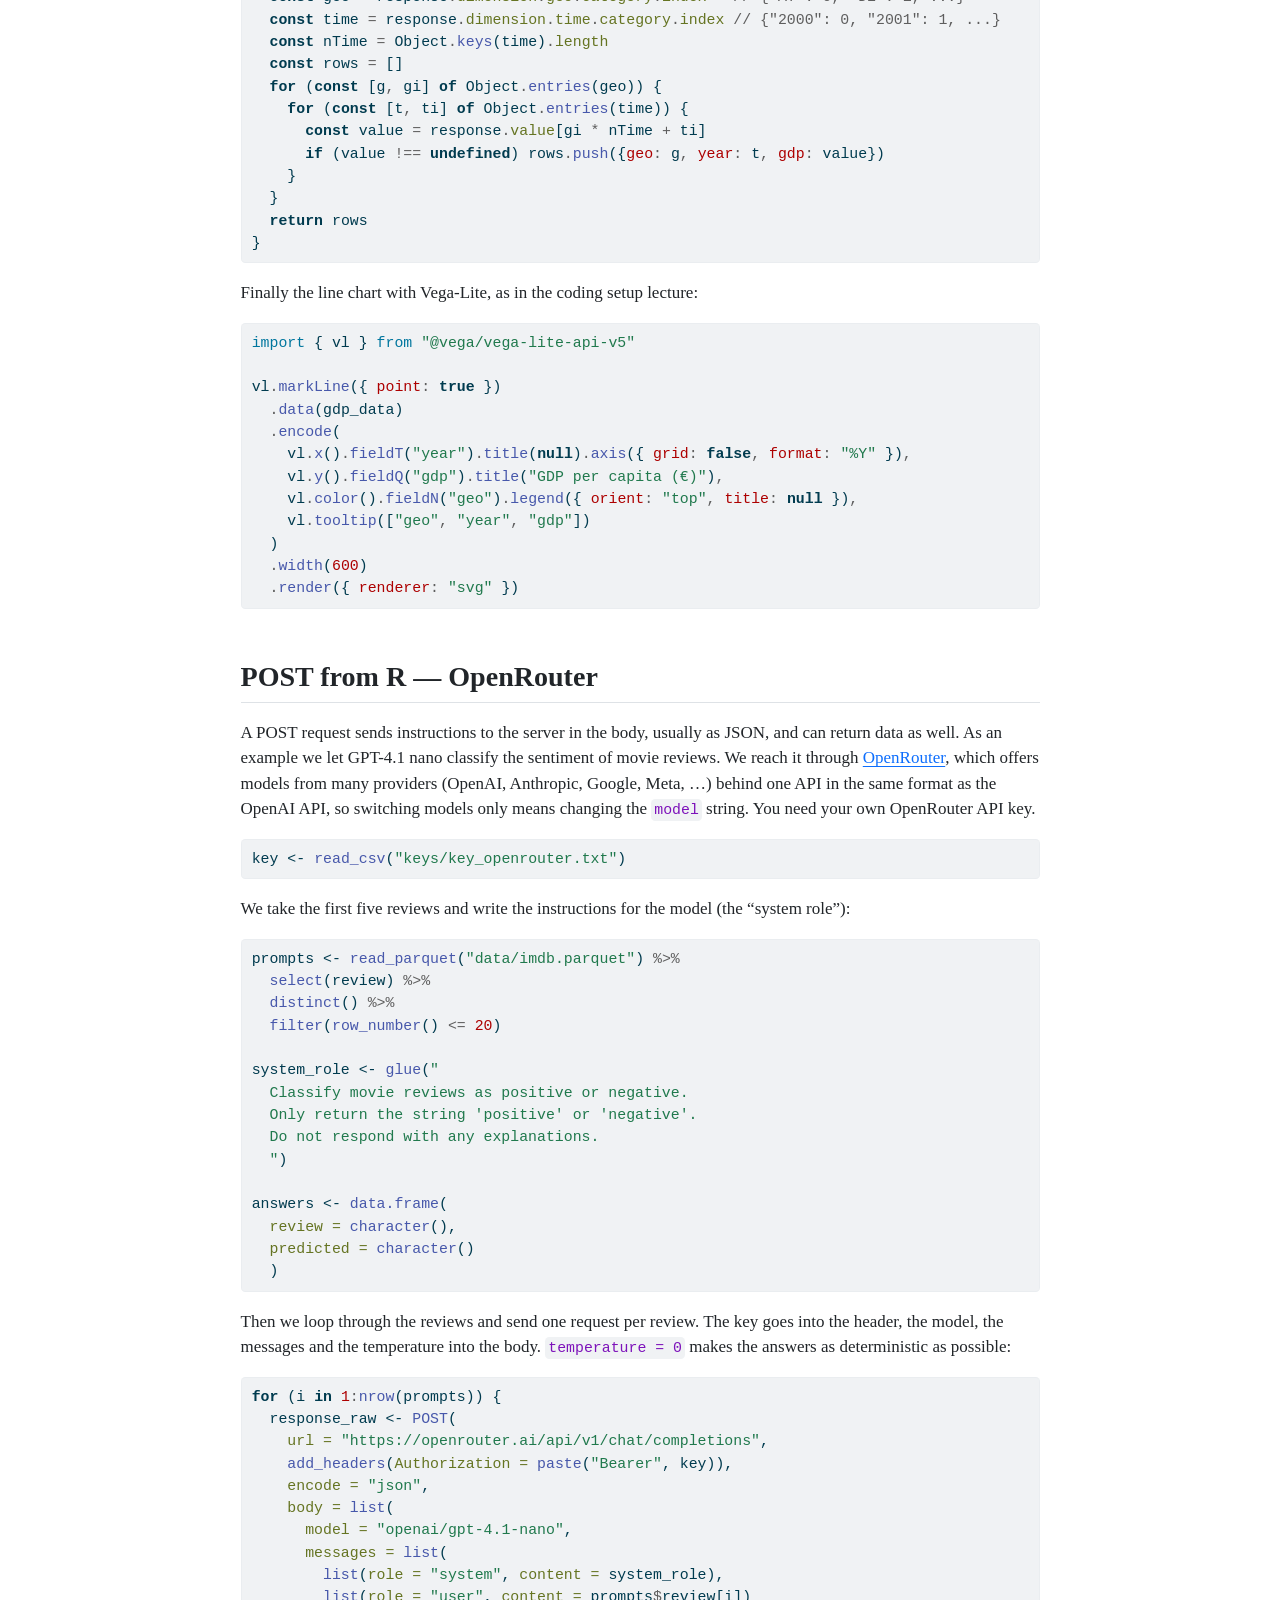
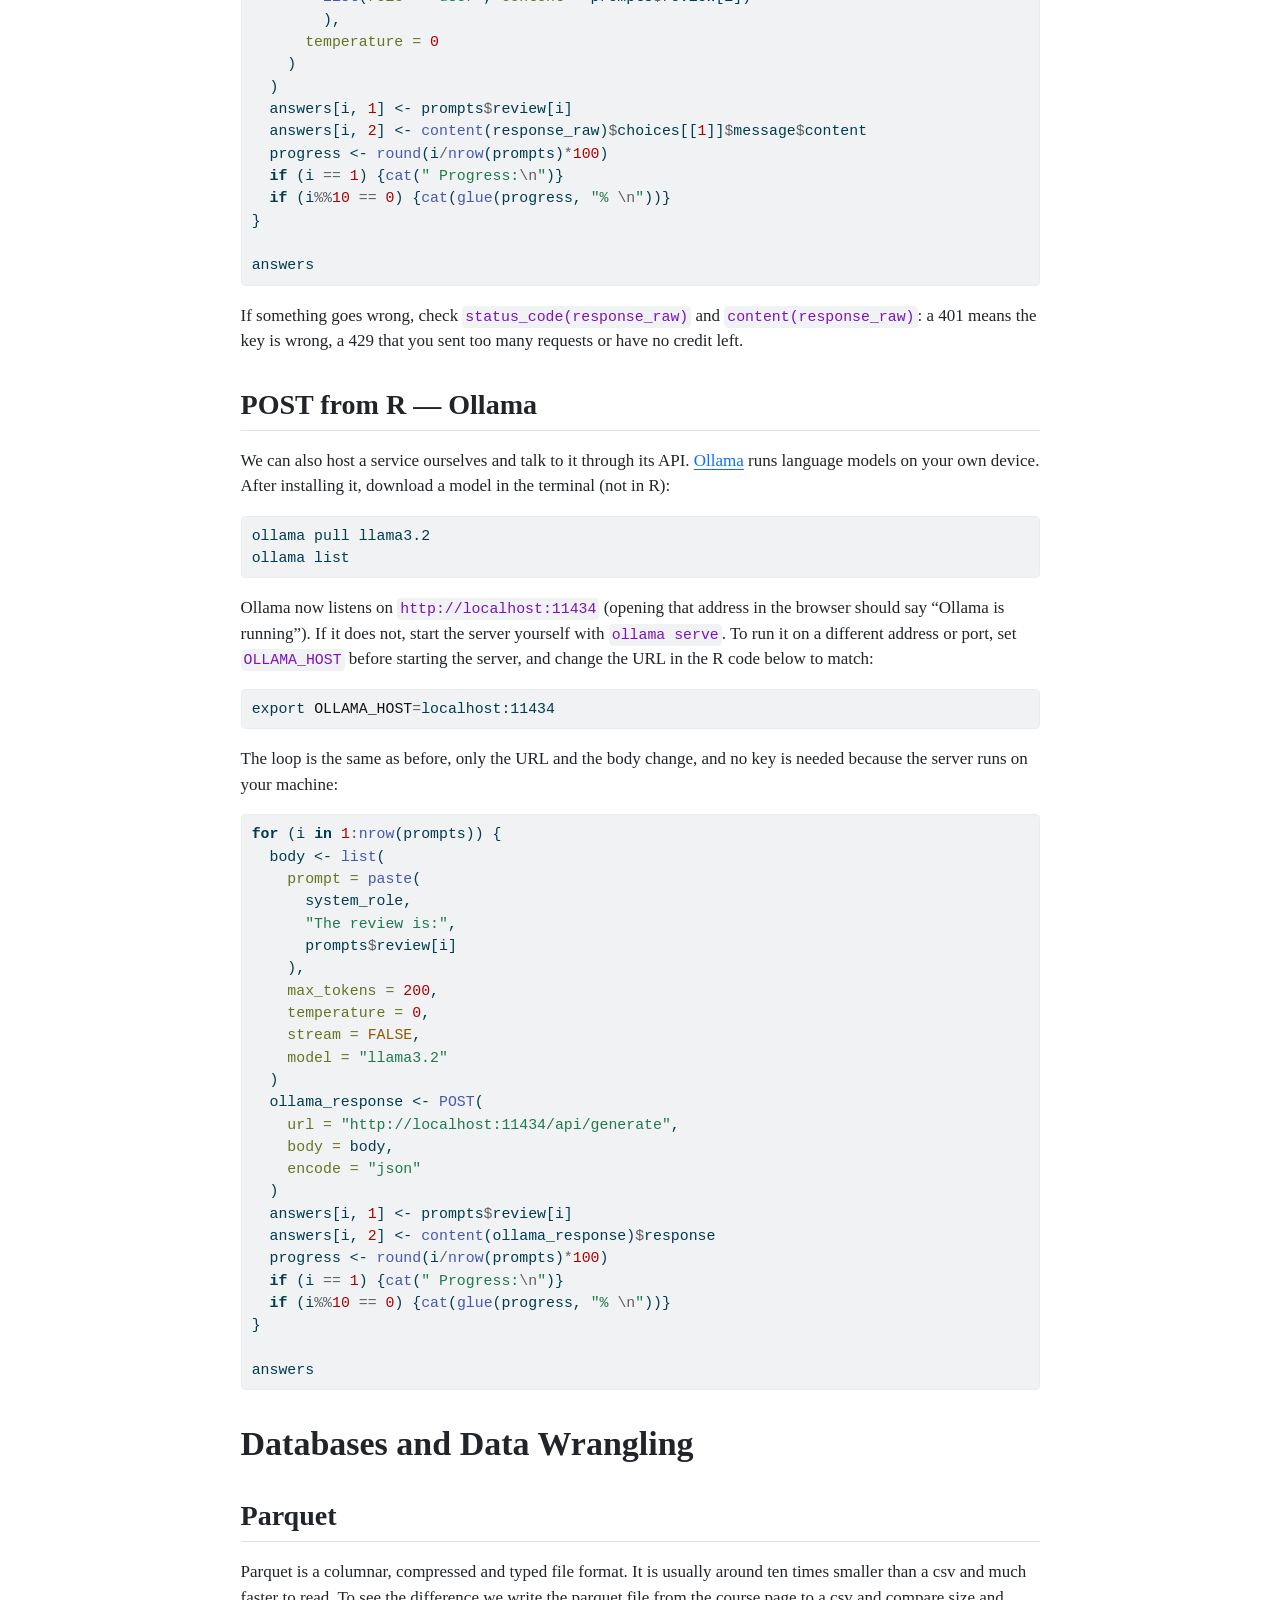
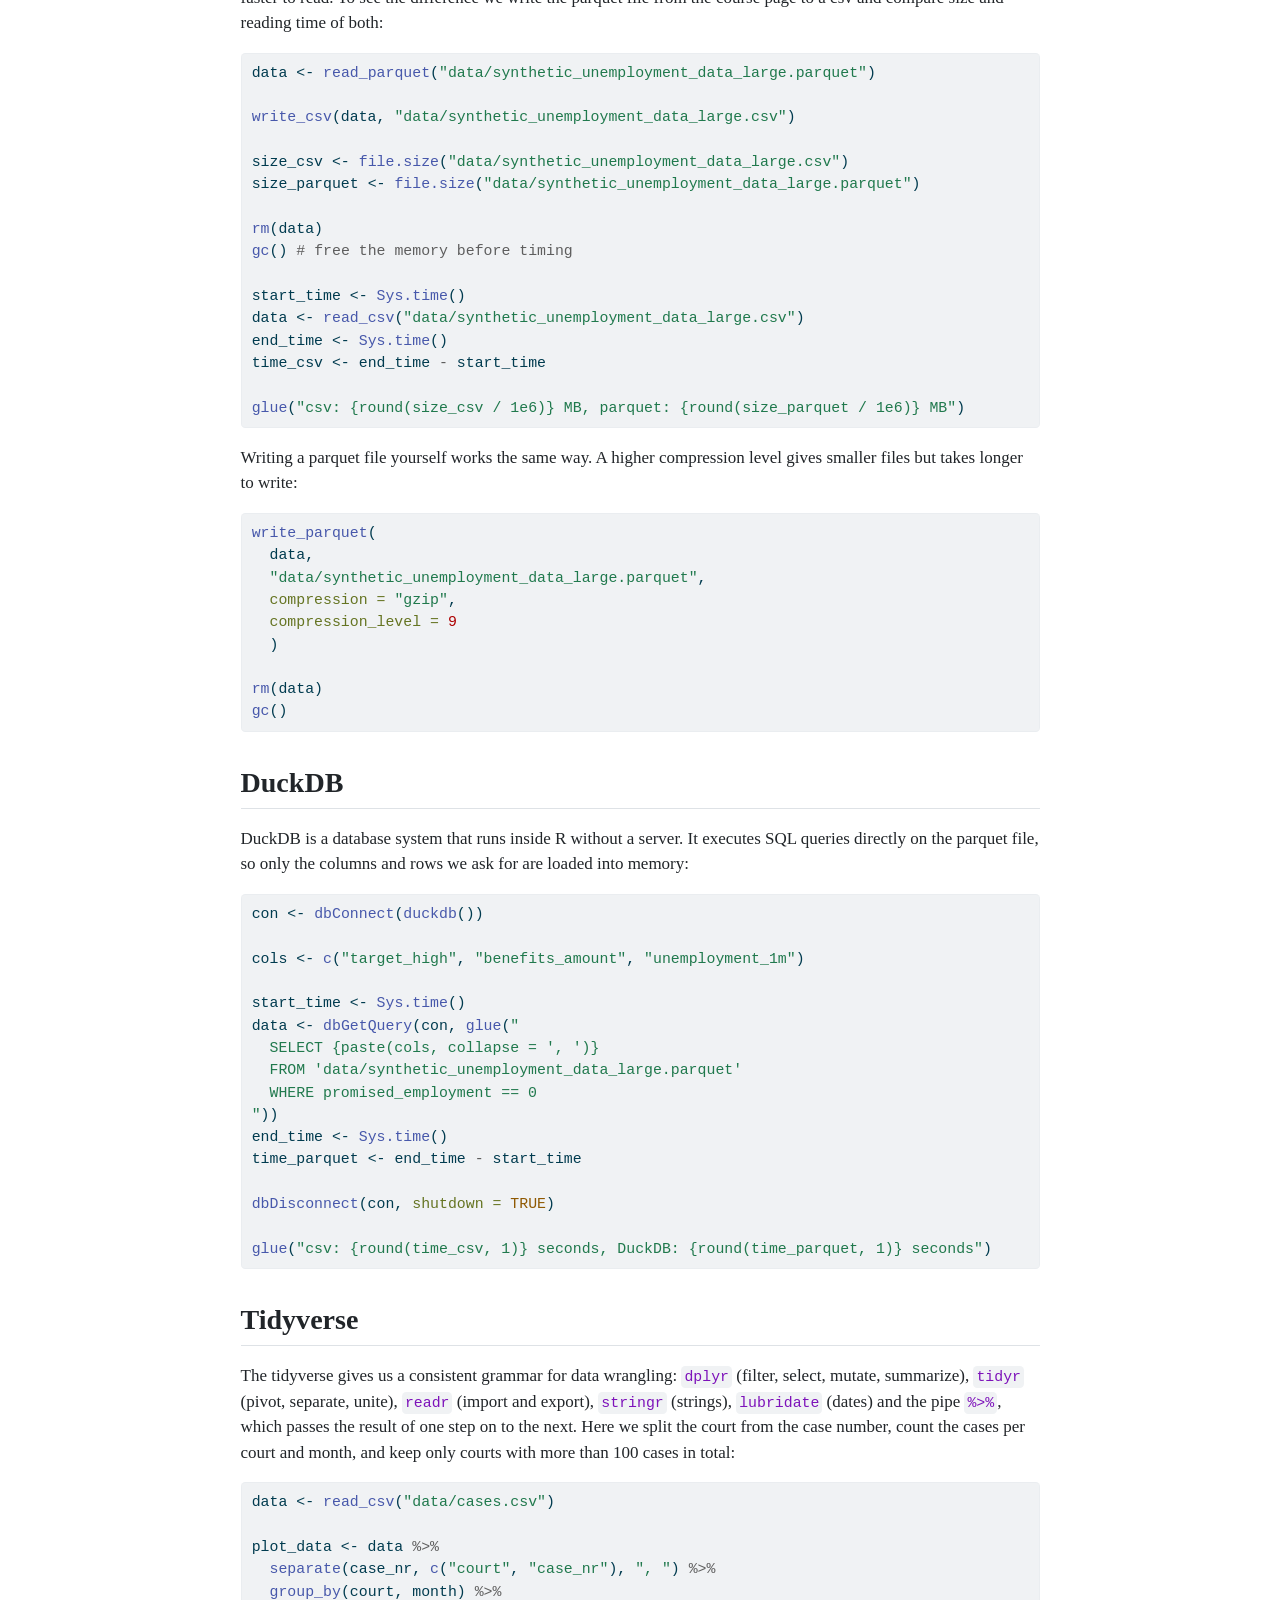
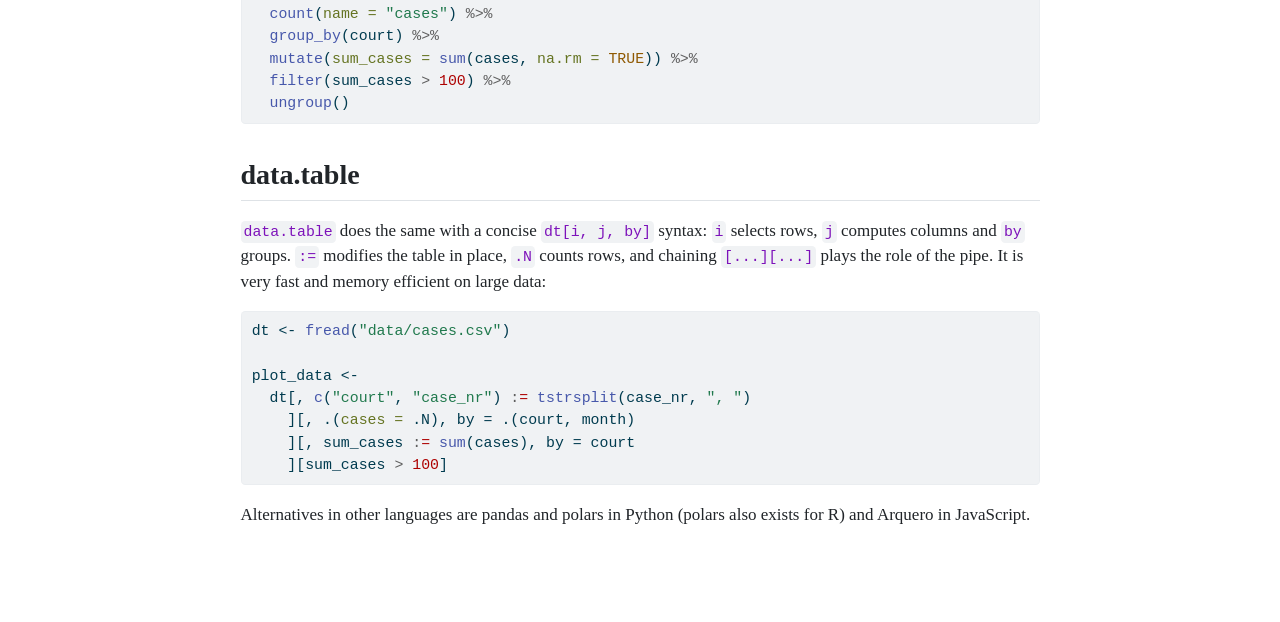
==== commit 8ad467b1: "Built site for gh-pages" ====
--- a/code-databases-api.html
+++ b/code-databases-api.html
@@ -2,7 +2,7 @@
 <html xmlns="http://www.w3.org/1999/xhtml" lang="en" xml:lang="en"><head>
 
 <meta charset="utf-8">
-<meta name="generator" content="quarto-1.10.18">
+<meta name="generator" content="quarto-1.10.19">
 
 <meta name="viewport" content="width=device-width, initial-scale=1.0, user-scalable=yes">
 
@@ -78,10 +78,10 @@
 <script src="site_libs/quarto-html/tippy.umd.min.js"></script>
 <script src="site_libs/quarto-html/anchor.min.js"></script>
 <link href="site_libs/quarto-html/tippy.css" rel="stylesheet">
-<link href="site_libs/quarto-html/quarto-syntax-highlighting-64a204ab8560d761af7679ceaba22944.css" rel="stylesheet" id="quarto-text-highlighting-styles">
+<link href="site_libs/quarto-html/quarto-syntax-highlighting-bf27225e3a48a9273f3daa8f8e829971.css" rel="stylesheet" id="quarto-text-highlighting-styles">
 <script src="site_libs/bootstrap/bootstrap.min.js"></script>
 <link href="site_libs/bootstrap/bootstrap-icons.css" rel="stylesheet">
-<link href="site_libs/bootstrap/bootstrap-d0cfe7a3482e0d49a74229a8f3b76718.min.css" rel="stylesheet" append-hash="true" id="quarto-bootstrap" data-mode="light">
+<link href="site_libs/bootstrap/bootstrap-d76b89148f2051d413c67903796ad183.min.css" rel="stylesheet" append-hash="true" id="quarto-bootstrap" data-mode="light">
 <script id="quarto-search-options" type="application/json">{
   "location": "navbar",
   "copy-button": false,
--- a/site_libs/quarto-html/quarto-syntax-highlighting-bf27225e3a48a9273f3daa8f8e829971.css
+++ b/site_libs/quarto-html/quarto-syntax-highlighting-bf27225e3a48a9273f3daa8f8e829971.css
@@ -0,0 +1,236 @@
+/* quarto syntax highlight colors */
+:root {
+  --quarto-hl-ot-color: #003B4F;
+  --quarto-hl-at-color: #657422;
+  --quarto-hl-ss-color: #20794D;
+  --quarto-hl-an-color: #5E5E5E;
+  --quarto-hl-fu-color: #4758AB;
+  --quarto-hl-st-color: #20794D;
+  --quarto-hl-cf-color: #003B4F;
+  --quarto-hl-op-color: #5E5E5E;
+  --quarto-hl-er-color: #AD0000;
+  --quarto-hl-bn-color: #AD0000;
+  --quarto-hl-al-color: #AD0000;
+  --quarto-hl-va-color: #111111;
+  --quarto-hl-bu-color: inherit;
+  --quarto-hl-ex-color: inherit;
+  --quarto-hl-pp-color: #AD0000;
+  --quarto-hl-in-color: #5E5E5E;
+  --quarto-hl-vs-color: #20794D;
+  --quarto-hl-wa-color: #5E5E5E;
+  --quarto-hl-do-color: #5E5E5E;
+  --quarto-hl-im-color: #00769E;
+  --quarto-hl-ch-color: #20794D;
+  --quarto-hl-dt-color: #AD0000;
+  --quarto-hl-fl-color: #AD0000;
+  --quarto-hl-co-color: #5E5E5E;
+  --quarto-hl-cv-color: #5E5E5E;
+  --quarto-hl-cn-color: #8f5902;
+  --quarto-hl-sc-color: #5E5E5E;
+  --quarto-hl-dv-color: #AD0000;
+  --quarto-hl-kw-color: #003B4F;
+}
+
+/* other quarto variables */
+:root {
+  --quarto-font-monospace: SFMono-Regular, Menlo, Monaco, Consolas, "Liberation Mono", "Courier New", monospace;
+}
+
+/* syntax highlight based on Pandoc's rules */
+pre > code.sourceCode > span {
+  color: #003B4F;
+}
+
+code.sourceCode > span {
+  color: #003B4F;
+}
+
+div.sourceCode,
+div.sourceCode pre.sourceCode {
+  color: #003B4F;
+}
+
+/* Normal */
+code span {
+  color: #003B4F;
+}
+
+/* Alert */
+code span.al {
+  color: #AD0000;
+  font-style: inherit;
+}
+
+/* Annotation */
+code span.an {
+  color: #5E5E5E;
+  font-style: inherit;
+}
+
+/* Attribute */
+code span.at {
+  color: #657422;
+  font-style: inherit;
+}
+
+/* BaseN */
+code span.bn {
+  color: #AD0000;
+  font-style: inherit;
+}
+
+/* BuiltIn */
+code span.bu {
+  font-style: inherit;
+}
+
+/* ControlFlow */
+code span.cf {
+  color: #003B4F;
+  font-weight: bold;
+  font-style: inherit;
+}
+
+/* Char */
+code span.ch {
+  color: #20794D;
+  font-style: inherit;
+}
+
+/* Constant */
+code span.cn {
+  color: #8f5902;
+  font-style: inherit;
+}
+
+/* Comment */
+code span.co {
+  color: #5E5E5E;
+  font-style: inherit;
+}
+
+/* CommentVar */
+code span.cv {
+  color: #5E5E5E;
+  font-style: italic;
+}
+
+/* Documentation */
+code span.do {
+  color: #5E5E5E;
+  font-style: italic;
+}
+
+/* DataType */
+code span.dt {
+  color: #AD0000;
+  font-style: inherit;
+}
+
+/* DecVal */
+code span.dv {
+  color: #AD0000;
+  font-style: inherit;
+}
+
+/* Error */
+code span.er {
+  color: #AD0000;
+  font-style: inherit;
+}
+
+/* Extension */
+code span.ex {
+  font-style: inherit;
+}
+
+/* Float */
+code span.fl {
+  color: #AD0000;
+  font-style: inherit;
+}
+
+/* Function */
+code span.fu {
+  color: #4758AB;
+  font-style: inherit;
+}
+
+/* Import */
+code span.im {
+  color: #00769E;
+  font-style: inherit;
+}
+
+/* Information */
+code span.in {
+  color: #5E5E5E;
+  font-style: inherit;
+}
+
+/* Keyword */
+code span.kw {
+  color: #003B4F;
+  font-weight: bold;
+  font-style: inherit;
+}
+
+/* Operator */
+code span.op {
+  color: #5E5E5E;
+  font-style: inherit;
+}
+
+/* Other */
+code span.ot {
+  color: #003B4F;
+  font-style: inherit;
+}
+
+/* Preprocessor */
+code span.pp {
+  color: #AD0000;
+  font-style: inherit;
+}
+
+/* SpecialChar */
+code span.sc {
+  color: #5E5E5E;
+  font-style: inherit;
+}
+
+/* SpecialString */
+code span.ss {
+  color: #20794D;
+  font-style: inherit;
+}
+
+/* String */
+code span.st {
+  color: #20794D;
+  font-style: inherit;
+}
+
+/* Variable */
+code span.va {
+  color: #111111;
+  font-style: inherit;
+}
+
+/* VerbatimString */
+code span.vs {
+  color: #20794D;
+  font-style: inherit;
+}
+
+/* Warning */
+code span.wa {
+  color: #5E5E5E;
+  font-style: italic;
+}
+
+.prevent-inlining {
+  content: "</";
+}
+
+/*# sourceMappingURL=8be38f48d34c45af72792cbd699585e7.css.map */
--- a/style.css
+++ b/style.css
@@ -1,6 +1,14 @@
 
 body {
     font-family: "Century Gothic"
+}
+
+#columnById {
+    font-size: 32px;
+}
+
+.myColumn {
+    background-color: blueviolet;
 }
 
 /* Class: applies to every element with class="myLink" */
